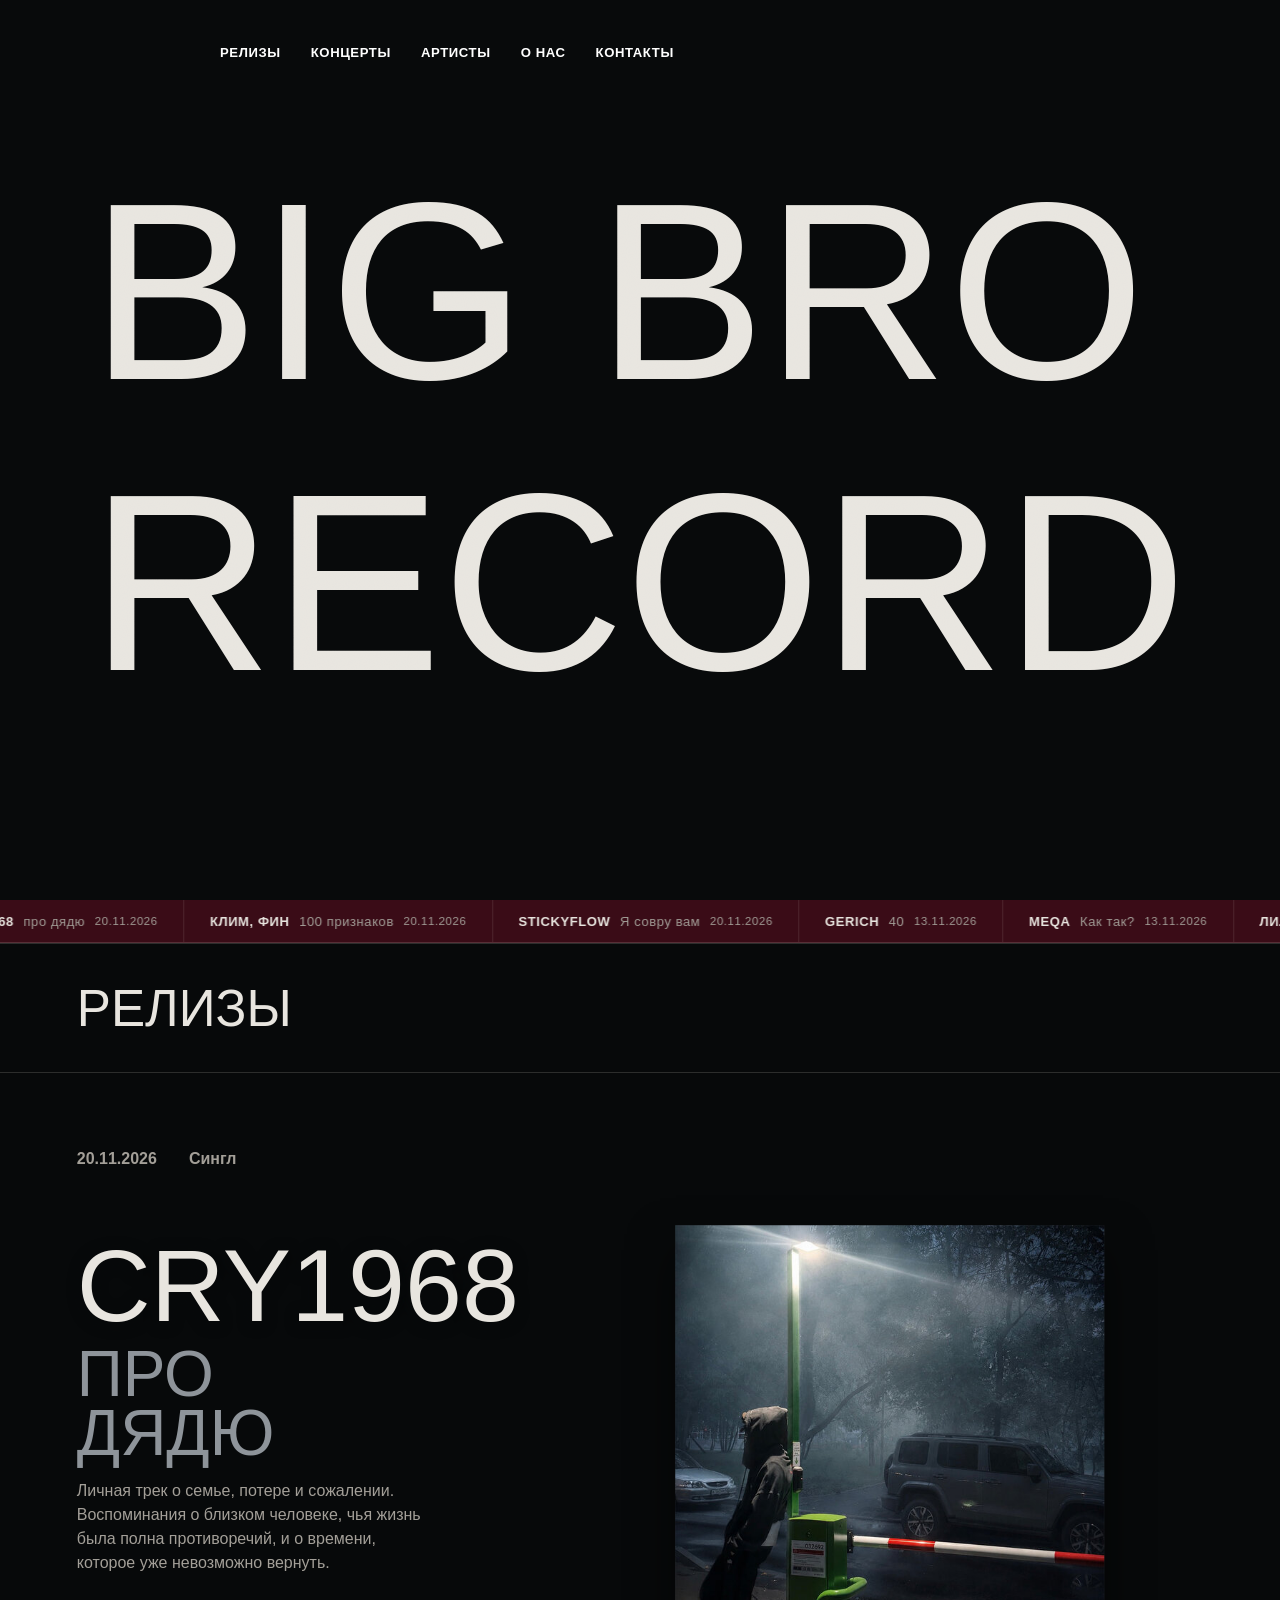
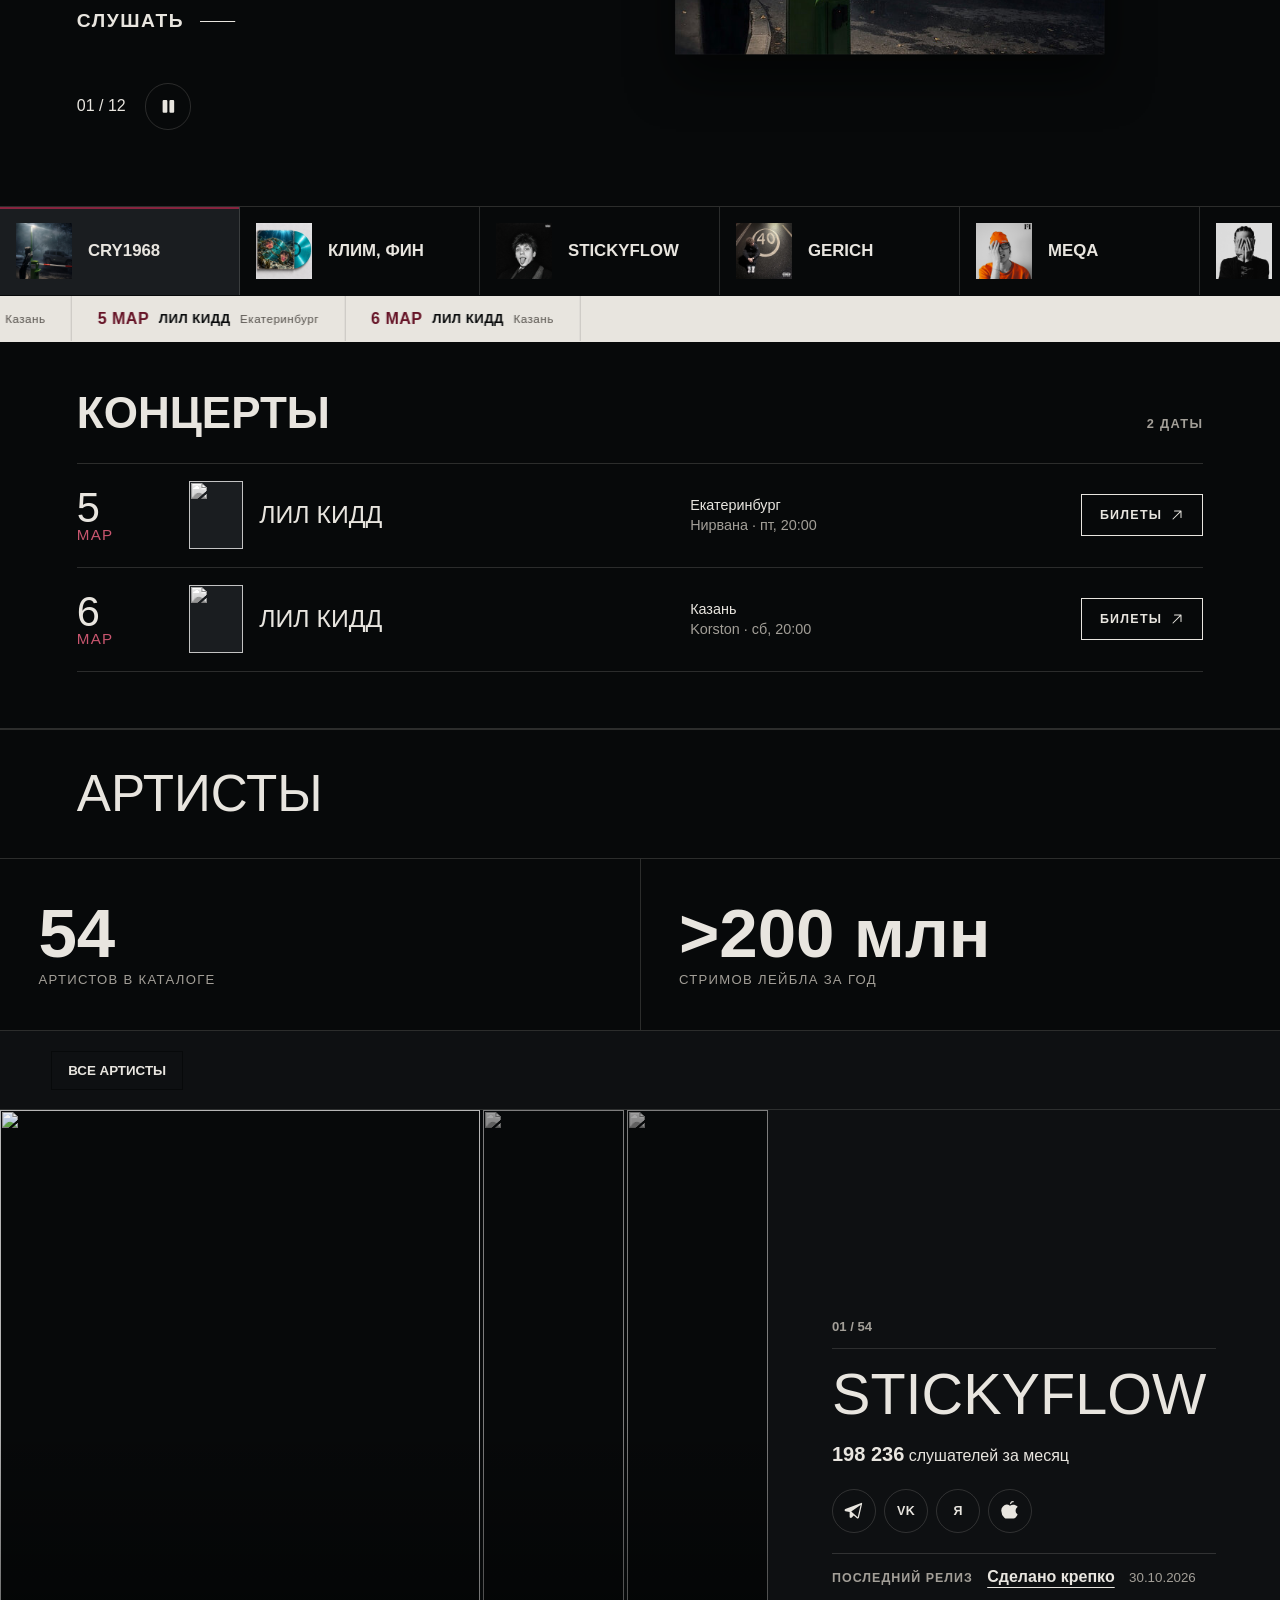
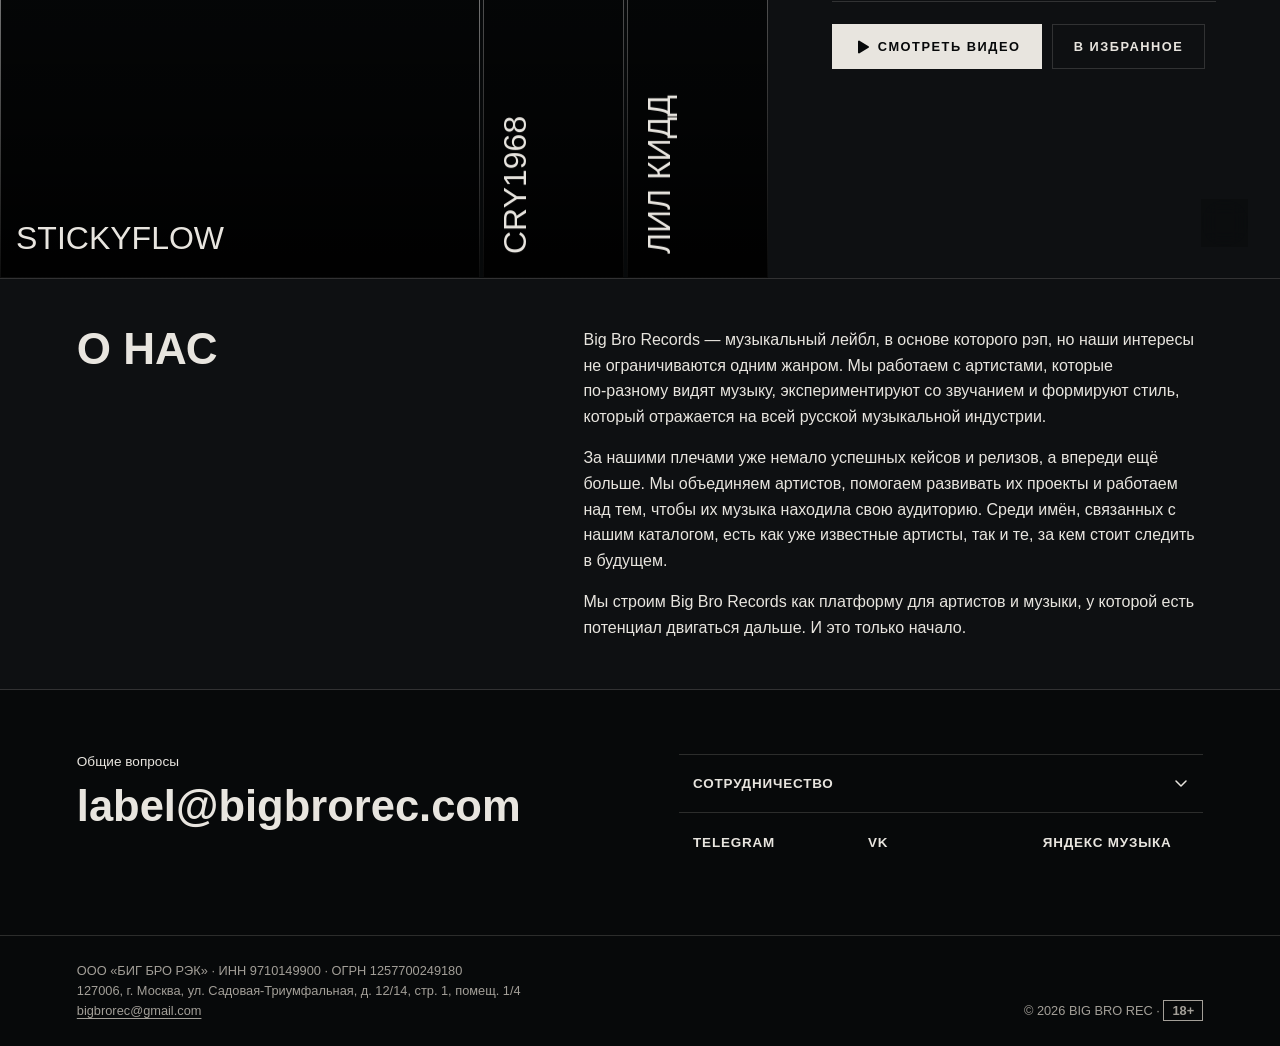
==== index.html @ d4e040a3 "deploy: schedule a1bcdd3ad6ced55f6ff05d91819064f05b842ccc BIGBROREC/bigbrorec-site@a1bcdd3ad6ced55f6" ====
<!doctype html>
<html lang="ru">
  <head>
    <meta charset="UTF-8" />
    <meta name="viewport" content="width=device-width, initial-scale=1.0, viewport-fit=cover" />
    <meta name="theme-color" content="#1d1a18" />
    <meta name="description" content="BIG BRO REC — музыкальный лейбл: менеджмент, продвижение артистов и дистрибуция. Новые релизы, артисты и контакты для демо, букинга и прессы." />
    <meta property="og:type" content="website" />
    <meta property="og:locale" content="ru_RU" />
    <meta property="og:site_name" content="BIG BRO REC" />
    <meta property="og:title" content="BIG BRO REC — музыкальный лейбл" />
    <meta property="og:description" content="Новые релизы, артисты и контакты Big Bro Records." />
    <meta property="og:url" content="https://bigbrorec.com/" />
    <meta property="og:image" content="https://bigbrorec.com/og.jpg" />
    <meta property="og:image:width" content="1200" />
    <meta property="og:image:height" content="630" />
    <meta name="twitter:card" content="summary_large_image" />
    <meta name="rating" content="adult" />
    <link rel="canonical" href="https://bigbrorec.com/" />
    <link rel="icon" type="image/png" href="/assets/logos/1_simplified_blk.png" />
    <link rel="apple-touch-icon" href="/icons/apple-touch-icon.png" />
    <link rel="manifest" href="/site.webmanifest" />
    <link rel="preload" as="image" href="/assets/logos/1_simplified_wh.png" fetchpriority="high" />
    <link rel="preload" as="video" href="/assets/editorial/bbr-hero-film.mp4" type="video/mp4" />
    <title>BIG BRO REC — музыкальный лейбл</title>
    <script type="module" crossorigin src="/assets/index-DZWtN8Un.js"></script>
    <link rel="stylesheet" crossorigin href="/assets/index-DLSaONQj.css">
  </head>
  <body>
    <div id="root"></div>
  </body>
</html>
---- assets/index-DLSaONQj.css ----
@font-face{font-family:Manrope Variable;font-style:normal;font-display:swap;font-weight:200 800;src:url([data-uri])format("woff2-variations");unicode-range:U+460-52F,U+1C80-1C8A,U+20B4,U+2DE0-2DFF,U+A640-A69F,U+FE2E-FE2F}@font-face{font-family:Manrope Variable;font-style:normal;font-display:swap;font-weight:200 800;src:url(/assets/manrope-cyrillic-wght-normal-Dvxsihut.woff2)format("woff2-variations");unicode-range:U+301,U+400-45F,U+490-491,U+4B0-4B1,U+2116}@font-face{font-family:Manrope Variable;font-style:normal;font-display:swap;font-weight:200 800;src:url(/assets/manrope-greek-wght-normal-DL7QRZyv.woff2)format("woff2-variations");unicode-range:U+370-377,U+37A-37F,U+384-38A,U+38C,U+38E-3A1,U+3A3-3FF}@font-face{font-family:Manrope Variable;font-style:normal;font-display:swap;font-weight:200 800;src:url(/assets/manrope-vietnamese-wght-normal-usUDDRr7.woff2)format("woff2-variations");unicode-range:U+102-103,U+110-111,U+128-129,U+168-169,U+1A0-1A1,U+1AF-1B0,U+300-301,U+303-304,U+308-309,U+323,U+329,U+1EA0-1EF9,U+20AB}@font-face{font-family:Manrope Variable;font-style:normal;font-display:swap;font-weight:200 800;src:url(/assets/manrope-latin-ext-wght-normal-Ch3YOpNY.woff2)format("woff2-variations");unicode-range:U+100-2BA,U+2BD-2C5,U+2C7-2CC,U+2CE-2D7,U+2DD-2FF,U+304,U+308,U+329,U+1D00-1DBF,U+1E00-1E9F,U+1EF2-1EFF,U+2020,U+20A0-20AB,U+20AD-20C0,U+2113,U+2C60-2C7F,U+A720-A7FF}@font-face{font-family:Manrope Variable;font-style:normal;font-display:swap;font-weight:200 800;src:url(/assets/manrope-latin-wght-normal-DHIcAJRg.woff2)format("woff2-variations");unicode-range:U+??,U+131,U+152-153,U+2BB-2BC,U+2C6,U+2DA,U+2DC,U+304,U+308,U+329,U+2000-206F,U+20AC,U+2122,U+2191,U+2193,U+2212,U+2215,U+FEFF,U+FFFD}@font-face{font-family:Oswald Variable;font-style:normal;font-display:swap;font-weight:200 700;src:url(/assets/oswald-cyrillic-ext-wght-normal-DLWmRmaW.woff2)format("woff2-variations");unicode-range:U+460-52F,U+1C80-1C8A,U+20B4,U+2DE0-2DFF,U+A640-A69F,U+FE2E-FE2F}@font-face{font-family:Oswald Variable;font-style:normal;font-display:swap;font-weight:200 700;src:url(/assets/oswald-cyrillic-wght-normal-C8sJyxwB.woff2)format("woff2-variations");unicode-range:U+301,U+400-45F,U+490-491,U+4B0-4B1,U+2116}@font-face{font-family:Oswald Variable;font-style:normal;font-display:swap;font-weight:200 700;src:url(/assets/oswald-vietnamese-wght-normal-Tdf5mmdl.woff2)format("woff2-variations");unicode-range:U+102-103,U+110-111,U+128-129,U+168-169,U+1A0-1A1,U+1AF-1B0,U+300-301,U+303-304,U+308-309,U+323,U+329,U+1EA0-1EF9,U+20AB}@font-face{font-family:Oswald Variable;font-style:normal;font-display:swap;font-weight:200 700;src:url(/assets/oswald-latin-ext-wght-normal-Dj_1K-Kw.woff2)format("woff2-variations");unicode-range:U+100-2BA,U+2BD-2C5,U+2C7-2CC,U+2CE-2D7,U+2DD-2FF,U+304,U+308,U+329,U+1D00-1DBF,U+1E00-1E9F,U+1EF2-1EFF,U+2020,U+20A0-20AB,U+20AD-20C0,U+2113,U+2C60-2C7F,U+A720-A7FF}@font-face{font-family:Oswald Variable;font-style:normal;font-display:swap;font-weight:200 700;src:url(/assets/oswald-latin-wght-normal-CzS3kehr.woff2)format("woff2-variations");unicode-range:U+??,U+131,U+152-153,U+2BB-2BC,U+2C6,U+2DA,U+2DC,U+304,U+308,U+329,U+2000-206F,U+20AC,U+2122,U+2191,U+2193,U+2212,U+2215,U+FEFF,U+FFFD}:root{--ink:#07090a;--ink-soft:#111315;--surface:#0e1012;--metal:#1a1d20;--metal-light:#2a2e32;--paper:#e8e5df;--paper-deep:#a39f98;--burgundy:#651326;--burgundy-bright:#86243f;--burgundy-dark:#3a0c17;--brass:#8e949a;--line-dark:#e8e5df24;--line-light:#e8e5df29;--shadow:#00000073;--muted-ink:#8b8781;--display:"Oswald Variable", "Arial Narrow", sans-serif;--body:"Manrope Variable", sans-serif;font-family:var(--body);color:var(--paper);background:var(--ink);font-synthesis:none;scroll-behavior:smooth}*{box-sizing:border-box}html{background:var(--ink);scrollbar-color:var(--burgundy) var(--ink)}body{background:var(--ink);min-width:320px;color:var(--paper);margin:0}body,button,input{font-family:var(--body)}button,a{-webkit-tap-highlight-color:transparent}a,button{color:inherit}img,video{max-width:100%;display:block}.ps-sr-only{clip:rect(0, 0, 0, 0);white-space:nowrap;border:0;width:1px;height:1px;margin:-1px;padding:0;position:absolute;overflow:hidden}::selection{background:var(--burgundy);color:var(--paper)}:focus-visible{outline:1px solid var(--paper);outline-offset:4px}.ps-site{background:var(--ink);overflow:clip}.ps-site:after{content:"";z-index:900;pointer-events:none;opacity:.09;mix-blend-mode:overlay;background-image:url("data:image/svg+xml,%3Csvg xmlns='http://www.w3.org/2000/svg' width='220' height='220'%3E%3Cfilter id='n'%3E%3CfeTurbulence type='fractalNoise' baseFrequency='.9' numOctaves='2' stitchTiles='stitch'/%3E%3CfeColorMatrix values='0 0 0 0 1 0 0 0 0 1 0 0 0 0 1 0 0 0 .9 0'/%3E%3C/filter%3E%3Crect width='100%25' height='100%25' filter='url(%23n)'/%3E%3C/svg%3E");position:fixed;inset:0}.ps-intro{z-index:1000;color:var(--paper);clip-path:inset(0);background:#0b0d0e;place-content:center;justify-items:center;gap:1.15rem;transition:clip-path .62s cubic-bezier(.77,0,.175,1);display:grid;position:fixed;inset:0}.ps-intro[data-leaving=true]{clip-path:inset(0 0 100%)}.ps-intro__loader{justify-items:center;gap:.9rem;display:grid}.ps-intro__mark{aspect-ratio:1;width:clamp(6.75rem,8.5vw,7.75rem)}.ps-intro__mark img{width:100%;animation:1.42s cubic-bezier(.45,0,.2,1) both intro-spin}.ps-intro__progress{color:#e8e5dfb8;min-width:3.5ch;font-family:var(--body);letter-spacing:.025em;text-align:center;font-variant-numeric:tabular-nums;font-size:clamp(.76rem,.88vw,.84rem);font-weight:620;line-height:1}@keyframes intro-spin{0%{opacity:0;transform:rotate(-135deg)scale(.9)}to{opacity:1;transform:rotate(0)scale(1)}}.ps-header{z-index:20;height:6.5rem;color:var(--ink);justify-content:center;align-items:center;padding:0 clamp(1.5rem,4vw,4.5rem);animation:.72s cubic-bezier(.23,1,.32,1) .82s both ps-header-in;display:flex;position:absolute;top:0;left:0;right:0}.ps-header__inner{align-items:center;gap:clamp(2.5rem,3.5vw,4rem);width:min(100%,88rem);display:flex}.ps-header__brand{opacity:.9;flex:none;width:clamp(7.75rem,9vw,9.5rem);transition:opacity .18s,transform .22s cubic-bezier(.2,.8,.2,1)}.ps-header__brand img{filter:brightness(0)invert();width:100%;height:auto}.ps-header__rail{flex:0 auto;justify-content:flex-start;align-items:center;gap:clamp(1.4rem,2.35vw,2.85rem);display:flex}.ps-header__rail a{color:#fff;min-width:0;font-family:var(--body);letter-spacing:.045em;text-transform:uppercase;white-space:nowrap;text-shadow:none;border:0;padding:.8rem 0;font-size:clamp(.82rem,1vw,.96rem);font-weight:620;text-decoration:none;transition:color .18s,opacity .18s,transform .22s cubic-bezier(.2,.8,.2,1);position:relative}.ps-header__rail a:after{content:"";transform-origin:100%;background:currentColor;height:1px;transition:transform .24s cubic-bezier(.2,.8,.2,1);position:absolute;bottom:.38rem;left:0;right:0;transform:scaleX(0)}.ps-header__rail .ps-header__contact{color:#fff}.ps-header__rail a:active,.ps-header__brand:active{transform:scale(.97)}.ps-header__menu,.ps-header__mobile{display:none}.ps-hero{background:var(--ink);min-height:100svh;color:var(--paper);isolation:isolate;place-items:center;display:grid;position:relative;overflow:hidden}.ps-hero__film{z-index:-2;object-fit:cover;opacity:.9;filter:saturate(.5)contrast(1.1)brightness(.62);width:100%;height:100%;position:absolute;inset:0}.ps-hero:after{content:"";z-index:-1;pointer-events:none;background:radial-gradient(130% 95% at 50% 45%,#07090a59,#07090adb 78%);position:absolute;inset:0}.ps-hero__wordmark{width:min(86vw,75rem);padding-block:8rem;container-type:inline-size}.ps-hero__wordmark h1{font-family:var(--display);letter-spacing:0;color:var(--paper);margin:0;font-size:clamp(4rem,23cqw,20rem);font-weight:500;line-height:1.05}.ps-hero__wordmark h1 span{padding-bottom:.1em;animation:.85s cubic-bezier(.22,1,.36,1) .95s both ps-title-reveal;display:block}.ps-hero__wordmark h1 span+span{animation-delay:1.08s}@keyframes ps-title-reveal{0%{clip-path:inset(100% 0 0);transform:translateY(.15em)}to{clip-path:inset(0);transform:none}}.ps-hero__scroll{z-index:3;font-family:var(--body);letter-spacing:.06em;text-transform:uppercase;align-items:center;gap:.65rem;font-size:.86rem;font-weight:620;animation:.72s cubic-bezier(.23,1,.32,1) 1.18s both ps-hero-copy-in;display:flex;position:absolute;bottom:clamp(2rem,4vw,4rem);right:clamp(1.5rem,4vw,4.5rem)}.ps-hero__scroll i{font-style:normal;animation:1.8s ease-in-out infinite ps-scroll-cue}@keyframes ps-header-in{0%{opacity:0}to{opacity:1}}@keyframes ps-hero-copy-in{0%{opacity:0;filter:blur(5px);transform:translateY(1.5rem)}to{opacity:1;filter:blur();transform:none}}@keyframes ps-scroll-cue{0%,to{transform:translateY(-.15rem)}50%{transform:translateY(.25rem)}}.ps-section-title{--section-type-size:clamp(5.6rem, 12vw, 12rem);border-block:1px solid;grid-template-columns:minmax(0,1fr) minmax(0,1fr);align-items:center;column-gap:clamp(1rem,3vw,3.5rem);height:clamp(10rem,17vw,17rem);padding-inline:clamp(1.25rem,3vw,3.5rem);display:grid;overflow:hidden}.ps-section-title[data-size=compact]{--section-type-size:clamp(4.8rem, 9.6vw, 10rem)}.ps-section-title[data-layout=single]{grid-template-columns:minmax(0,1fr)}.ps-section-title span{min-width:0;font-family:var(--display);font-size:var(--section-type-size);letter-spacing:-.035em;text-transform:uppercase;white-space:nowrap;opacity:.92;font-weight:760;line-height:.78}.ps-section-title span:last-child{color:var(--section-ghost);opacity:.78;justify-self:end;font-weight:620}.ps-section-title[data-layout=single] span,.ps-section-title[data-layout=single] span:last-child{color:currentColor;opacity:.92;justify-self:center;font-weight:760}.ps-section-title--ink{background:var(--ink);color:var(--paper)}.ps-section-title--paper{background:var(--surface);color:var(--paper);border-color:var(--line-light)}.ps-section-title--burgundy{background:var(--burgundy);color:var(--paper)}.ps-section-title--ink{--section-ghost:#6f7479}.ps-section-title--paper{--section-ghost:#767b80}.ps-section-title--burgundy{--section-ghost:#e8e5df73}.ps-releases{background:var(--ink);color:var(--paper)}.ps-release-portal{background:var(--ink);color:var(--paper);border-block:1px solid var(--line-light);justify-content:space-between;align-items:baseline;gap:1.5rem;padding:clamp(1.6rem,3vw,2.6rem) clamp(1.5rem,6vw,6rem);display:flex}.ps-release-portal__title{font-family:var(--display);letter-spacing:0;text-transform:uppercase;margin:0;font-size:clamp(1.8rem,4vw,3.4rem);font-weight:500;line-height:1}.ps-releases__stage{border-bottom:1px solid var(--line-light);grid-template-columns:.78fr 1.22fr;min-height:38rem;display:grid}.ps-releases__copy{z-index:4;flex-direction:column;justify-content:space-between;min-width:0;padding:clamp(3rem,6vw,6rem);display:flex;position:relative}.ps-releases__copy p{color:var(--paper-deep);gap:2rem;margin:0;font-weight:650;display:flex}.ps-releases__copy h2{overflow-wrap:anywhere;width:max-content;max-width:65vw;font-family:var(--display);text-transform:uppercase;text-shadow:0 2px 14px var(--ink);margin:4rem 0 0;font-size:clamp(4rem,8vw,8rem);font-weight:500;line-height:1.05}.ps-releases__copy h3{color:var(--brass);font-family:var(--display);text-transform:uppercase;margin:.35rem 0 2rem;font-size:clamp(2.5rem,5vw,5.5rem);font-weight:500;line-height:.92}.ps-releases__copy p.ps-releases__description{max-width:34rem;color:var(--paper-deep);margin:-1rem 0 2rem;font-weight:450;line-height:1.5;display:block}.ps-releases__age{border:1px solid;padding:0 .45rem;font-size:.8em}.ps-releases__controls{align-items:center;gap:1.2rem;margin-top:3rem;display:flex}.ps-releases__controls button,.ps-artists__controls button{border:1px solid var(--line-light);width:2.9rem;height:2.9rem;color:var(--paper);cursor:pointer;background:0 0;border-radius:50%;place-items:center;transition:border-color .2s,background .2s,color .2s;display:grid}.ps-releases__controls svg,.ps-artists__controls svg{width:1.05rem;height:1.05rem}.ps-releases__controls button:active,.ps-artists__controls button:active{transform:scale(.97)}.ps-releases__controls span{font-variant-numeric:tabular-nums}.ps-releases__rail{scrollbar-width:thin;scroll-snap-type:x mandatory;display:flex;overflow-x:auto}.ps-releases__rail button{border:0;border-right:1px solid var(--line-light);color:var(--paper);text-align:left;cursor:pointer;scroll-snap-align:start;background:0 0;flex:0 0 15rem;grid-template-columns:3.5rem 1fr;align-items:center;gap:1rem;padding:1rem;display:grid}.ps-releases__rail button[data-active=true]{background:var(--metal);color:var(--paper);box-shadow:inset 0 2px 0 var(--burgundy-bright)}.ps-releases__rail img{aspect-ratio:1;object-fit:cover;width:3.5rem}.ps-releases__rail span{font-family:var(--body);text-transform:uppercase;font-size:1.05rem;font-weight:650}.ps-artists{background:var(--surface);color:var(--paper);position:relative}.ps-artists__bar{border-bottom:1px solid var(--line-dark);justify-content:space-between;align-items:center;padding:1.2rem clamp(1.5rem,4vw,4rem);display:flex}.ps-artists__bar p{text-transform:uppercase;margin:0;font-weight:650}.ps-artists__bar button{border:1px solid var(--ink);text-transform:uppercase;cursor:pointer;background:0 0;padding:.7rem 1rem;font-weight:700}.ps-artists__scene{touch-action:pan-y pinch-zoom;grid-template-columns:1.2fr .8fr;min-height:48rem;display:grid;position:relative;overflow:hidden}.ps-artists__media{background:var(--ink);flex-direction:column;min-width:0;display:flex;position:relative}.ps-artists__moment{border:1px solid var(--line-light);margin:1rem;position:relative}.ps-artists__moment .moment{height:12rem;min-height:12rem}.ps-artists__content{min-width:0;position:relative}.ps-artists__stars{z-index:2;width:3.75rem;height:3rem;color:var(--burgundy);opacity:.68;pointer-events:none;position:absolute;top:clamp(1.5rem,3vw,3rem);right:clamp(1.5rem,3vw,3rem);display:none!important}.ps-artists__stars svg{position:absolute}.ps-artists__stars svg:first-child{top:0;right:0}.ps-artists__stars svg:last-child{color:var(--brass);bottom:.1rem;left:.5rem}.ps-artists__content>article{flex-direction:column;justify-content:center;min-width:0;height:100%;padding:clamp(3rem,5vw,5.5rem);display:flex;position:relative}.ps-artists__meta{border-bottom:1px solid var(--line-dark);text-transform:uppercase;justify-content:space-between;align-items:center;gap:1rem;margin-bottom:1.25rem;padding-bottom:.9rem;font-size:.82rem;font-weight:700;display:flex}.ps-artists__meta span:first-child{font-variant-numeric:tabular-nums}.ps-artists__meta span:last-child{color:var(--paper-deep);text-align:right}.ps-artists__content h2{max-width:100%;font-family:var(--display);text-transform:uppercase;white-space:nowrap;overflow-wrap:normal;word-break:normal;-webkit-hyphens:none;hyphens:none;margin:0;font-size:clamp(4rem,7vw,7.5rem);font-weight:500;line-height:.9;position:relative}.ps-artists__scene[data-glitch=true] .ps-artists__content h2{animation:.31s step-end both ps-artist-type-glitch}.ps-artists__content h2[data-name-size=medium]{font-size:clamp(3rem,4.5vw,5.2rem)}.ps-artists__content h2[data-name-size=long]{font-size:clamp(2.45rem,3.6vw,4.45rem)}.ps-artists__fact{margin:clamp(2.5rem,5vw,4rem) 0 2rem}.ps-artists__fact small{color:var(--paper-deep);letter-spacing:.14em;text-transform:uppercase;margin-bottom:.6rem;font-size:.74rem;font-weight:650;display:block}.ps-artists__fact a{text-underline-offset:.3rem;text-decoration:underline;text-decoration-thickness:1px}.ps-artists__fact strong{max-width:32rem;font-size:clamp(1.15rem,2vw,1.7rem);line-height:1.25;display:block}.ps-artists__links{flex-wrap:wrap;gap:.4rem 1.2rem;margin:-.8rem 0 1.6rem;display:flex}.ps-artists__links a{color:var(--paper-deep);letter-spacing:.12em;text-transform:uppercase;font-size:.74rem;font-weight:650;text-decoration:none}.ps-artists__links a:hover{color:var(--paper)}.ps-artists__follow{border:1px solid var(--line-light);color:var(--paper);letter-spacing:.12em;text-transform:uppercase;cursor:pointer;background:0 0;align-self:flex-start;padding:.85rem 1.3rem;font-size:.8rem;font-weight:700}.ps-artists__follow[aria-pressed=true]{background:var(--paper);border-color:var(--paper);color:var(--ink)}.ps-artists__controls{z-index:5;color:var(--paper);align-items:center;gap:.5rem;display:flex;position:absolute;bottom:2rem;right:2rem}.ps-artists__controls:before{content:none}.ps-artists__controls button{-webkit-backdrop-filter:blur(8px);backdrop-filter:blur(8px);background:#07090a59;flex:none;position:relative}.ps-artists__cue{width:2.9rem;height:2.9rem}.ps-artists__cue:after{content:none}.ps-artists__autoplay{width:2.9rem;height:2.9rem}.ps-artists__autoplay[aria-pressed=true],.ps-releases__autoplay[aria-pressed=true]{border-color:var(--paper)}@keyframes ps-artist-glitch-a{0%,to{opacity:0;clip-path:inset(0);transform:none}10%{opacity:.72;clip-path:inset(8% 0 66%);transform:translate(-1.1%)}32%{opacity:0}48%{opacity:.62;clip-path:inset(58% 0 16%);transform:translate(.75%)}70%{opacity:0}}@keyframes ps-artist-type-glitch{0%{opacity:.2;color:var(--burgundy-bright);transform:translate(-.04em)skew(-2deg)}22%{opacity:.9;color:var(--brass);transform:translate(.025em)}48%{opacity:.55;color:var(--paper);transform:translate(-.012em)}72%,to{opacity:1;color:var(--paper);transform:none}}.ps-artist-index{z-index:60;color:var(--paper);background:#07090af0;padding:clamp(2.5rem,6vw,6rem);position:fixed;inset:0;overflow:auto}.ps-artist-index__close{border:1px solid var(--paper);background:var(--burgundy);width:3.5rem;height:3.5rem;color:var(--paper);cursor:pointer;border-radius:50%;place-items:center;display:grid;position:fixed;top:1.5rem;right:1.5rem}.ps-artist-index>div{grid-template-columns:repeat(4,1fr);display:grid}.ps-artist-index [data-artist]{border:0;border-right:1px solid var(--line-light);border-bottom:1px solid var(--line-light);min-height:4.6rem;color:var(--paper);text-align:left;cursor:pointer;background:0 0;justify-content:space-between;align-items:center;gap:1rem;padding:1.25rem;font-size:.92rem;display:flex}.ps-artist-index [data-active=true]{background:var(--paper);color:var(--ink)}.ps-artist-index [data-artist] span{font-family:var(--display);text-transform:uppercase;font-size:clamp(1.5rem,3vw,2.8rem);font-weight:500}.moment{background:var(--ink);min-height:16rem;color:var(--paper);display:grid;position:relative;overflow:hidden}.moment>img,.moment video,.moment iframe{width:100%;height:100%;min-height:inherit;object-fit:cover;border:0}button.moment{cursor:pointer;text-align:left;border:0;width:100%;padding:0}.moment>div{z-index:2;position:absolute;bottom:1rem;left:1rem;right:1rem}.moment>div span{text-transform:uppercase;font-size:.75rem;display:block}.moment>div strong{font-family:var(--display);text-transform:uppercase;font-size:1.35rem}.moment__play{z-index:2;place-items:center;display:grid;position:absolute;inset:0}.moment__play>span{width:3.65rem;height:3.65rem;color:var(--ink);background:#e8e5dff0;border-radius:50%;place-items:center;transition:transform .2s cubic-bezier(.23,1,.32,1);display:grid;box-shadow:0 12px 32px #0b0d0e4d}.moment__fallback{min-height:inherit;color:var(--paper);place-items:center;padding:2rem;display:grid}.ps-about{background:var(--surface);color:var(--paper);border-block:1px solid var(--line-light);grid-template-columns:1fr 1.4fr;gap:2rem 4rem;padding:3rem clamp(1.5rem,6vw,6rem);display:grid}.ps-about h2{font-family:var(--display);text-transform:uppercase;margin:0 0 .75rem;font-size:2.75rem;line-height:1}.ps-about p{max-width:28rem;margin:0;line-height:1.5}.ps-about ul{max-width:44rem;margin:0;padding-left:1.2rem}.ps-about li{padding-left:.25rem;line-height:1.55}.ps-about li+li{margin-top:.75rem}.ps-artists__audience{margin:1.1rem 0 0}.ps-artists__audience p{margin:0;line-height:1.5}.ps-artists__audience strong{font-variant-numeric:tabular-nums;font-size:1.25rem}.ps-artists__audience small{color:var(--paper-deep);margin-top:.2rem;font-size:.75rem;display:block}.ps-artists__music a{text-underline-offset:.25em;align-items:center;gap:.35rem;min-height:44px;font-weight:600;display:inline-flex}.ps-contact{background:var(--ink);color:var(--paper)}.ps-contact__subscribe{background:var(--surface);color:var(--paper);border-bottom:1px solid var(--line-light);grid-template-columns:1fr;gap:2rem;padding:clamp(3rem,5vw,5rem);display:grid}.ps-contact__subscribe p{max-width:32rem;font-size:1.15rem}.ps-contact input{min-width:0;color:var(--ink);background:0 0;border:0;flex:1;padding:1rem 0;font-size:1.2rem}.ps-contact__cta{border:1px solid var(--paper);background:var(--paper);color:var(--ink);text-transform:uppercase;align-items:center;gap:.8rem;padding:1rem 1.4rem;font-weight:700;text-decoration:none;display:inline-flex}.ps-contact__cta:hover,.ps-contact__cta:focus-visible{color:var(--paper);background:0 0}.ps-contact__follow small{color:var(--paper-deep);margin-top:.9rem;display:block}.ps-contact__legal{border-top:1px solid var(--line-light);color:var(--paper-deep);flex-wrap:wrap;justify-content:space-between;align-items:end;gap:1rem 2.5rem;padding:1.6rem clamp(1.5rem,6vw,6rem);font-size:.8rem;line-height:1.55;display:flex}.ps-contact__legal p{margin:0}.ps-contact__legal a{text-underline-offset:.2rem;text-decoration:underline}.ps-contact__age{border:1px solid;padding:.1rem .5rem;font-weight:750}.ps-contact__links{grid-template-columns:minmax(0,1.05fr) minmax(0,1fr);align-items:start;gap:clamp(1.5rem,4vw,4rem);padding:clamp(2.5rem,5vw,5rem) clamp(1.5rem,6vw,6rem);display:grid}.ps-contact__purpose{margin:0 0 1rem;font-size:.85rem}.ps-contact__mail{max-width:100%;font-family:var(--body);overflow-wrap:anywhere;margin:0;font-size:clamp(1.6rem,3.4vw,3rem);font-weight:650;line-height:1;text-decoration:none;display:block}.ps-contact__navs{align-content:start;display:grid}.ps-contact__links nav{border-top:1px solid var(--line-light);grid-template-columns:repeat(auto-fit,minmax(8.5rem,1fr));display:grid}.ps-contact__links nav+nav{border-bottom:1px solid var(--line-light)}.ps-contact__links nav a{letter-spacing:.06em;text-transform:uppercase;justify-content:space-between;align-items:center;gap:.5rem;min-height:3.6rem;padding:0 .9rem;font-size:.84rem;font-weight:650;text-decoration:none;display:flex}[data-reveal]{opacity:0;transition:opacity .7s cubic-bezier(.16,1,.3,1),transform .7s cubic-bezier(.16,1,.3,1);transform:translateY(22px)}[data-reveal].is-visible{opacity:1;transform:none}@media (hover:hover) and (pointer:fine){.ps-header__brand:hover{opacity:1;transform:translateY(-1px)}.ps-header__rail a:hover{color:var(--burgundy);transform:translateY(-1px)}.ps-header__rail a:hover:after{transform-origin:0;transform:scaleX(1)}.ps-releases__controls button:hover,.ps-artists__controls button:hover{border-color:var(--paper);background:#e8e5df14}.ps-artist-index [data-artist]:hover{background:var(--paper);color:var(--ink)}.moment--launch:hover .moment__play>span{transform:scale(1.07)}.ps-contact__links nav a:hover{background:var(--paper);color:var(--ink)}}@media (width<=1000px){.ps-header{height:calc(5.5rem + env(safe-area-inset-top));padding-top:env(safe-area-inset-top);justify-content:flex-end}.ps-header__inner{display:none}.ps-header__menu{width:3.4rem;height:3.4rem;color:var(--paper);cursor:pointer;background:0 0;border:0;border-radius:0;place-items:center;padding:0;display:grid}.ps-header__mobile{z-index:30;width:100vw;height:100dvh;min-height:100svh;padding:calc(env(safe-area-inset-top) + 5.75rem) 1.25rem max(1.5rem, calc(env(safe-area-inset-bottom) + 1rem));overscroll-behavior:contain;touch-action:pan-y;background:var(--burgundy);color:var(--paper);grid-template-rows:repeat(6,minmax(0,1fr));gap:0;animation:.26s cubic-bezier(.23,1,.32,1) both ps-mobile-menu-in;display:grid;position:fixed;inset:0;overflow-y:auto}.ps-header__mobile a{font-family:var(--display);text-transform:uppercase;opacity:0;border-bottom:1px solid #e8e5df47;align-items:center;font-size:clamp(2.2rem,9.6vw,4.25rem);line-height:.88;text-decoration:none;animation:.3s cubic-bezier(.23,1,.32,1) forwards ps-mobile-link-in;display:flex;transform:translateY(.55rem)}.ps-header__mobile a:first-child{animation-delay:40ms}.ps-header__mobile a:nth-child(2){animation-delay:75ms}.ps-header__mobile a:nth-child(3){animation-delay:.11s}.ps-header__mobile a:nth-child(4){animation-delay:.145s}.ps-header__mobile a:nth-child(5){animation-delay:.18s}.ps-header__mobile a:nth-child(6){animation-delay:.215s}.ps-header__mobile a:last-child{border-bottom:0}.ps-header__menu{z-index:40;position:relative}.ps-artist-index>div{grid-template-columns:repeat(3,1fr)}}@keyframes ps-mobile-menu-in{0%{opacity:0}to{opacity:1}}@keyframes ps-mobile-link-in{to{opacity:1;transform:none}}@media (width<=760px){.ps-hero{height:100svh;min-height:32rem}.ps-hero__wordmark{text-align:center;width:88vw;margin-top:-15svh;padding-block:0}.ps-hero__scroll{right:1.25rem;bottom:max(1.25rem, calc(env(safe-area-inset-bottom) + .7rem));font-size:.76rem}.ps-section-title{--section-type-size:clamp(2.6rem, 13vw, 4.1rem);column-gap:.75rem;height:7rem;padding-inline:1rem}.ps-section-title[data-size=compact]{--section-type-size:clamp(2.25rem, 10.5vw, 3.45rem)}.ps-releases__stage{grid-template-columns:1fr;min-height:auto}.ps-releases__copy{min-height:26rem;padding:3rem 1.25rem}.ps-releases__copy h2{width:auto;max-width:100%;margin-top:2rem;font-size:clamp(3.8rem,17vw,5.8rem)}.ps-releases__copy h3{font-size:clamp(2.6rem,12vw,4rem)}.ps-releases__rail button{flex-basis:12rem}.ps-artists__bar{padding:.9rem 1.25rem}.ps-artists__bar p{max-width:12rem;font-size:.78rem;line-height:1.2}.ps-artists__bar button{min-height:2.75rem;padding:.65rem .8rem;font-size:.78rem}.ps-artists__scene{grid-template-columns:1fr;min-height:auto}.ps-artists__media{min-height:0}.ps-artists__content{min-height:27rem}.ps-artists__content>article{min-height:27rem;padding:2.5rem 1.25rem 6.25rem}.ps-artists__meta{margin-bottom:1rem}.ps-artists__content h2{font-size:clamp(3.2rem,15vw,5.2rem)}.ps-artists__content h2[data-name-size=medium]{font-size:clamp(2.7rem,12vw,4.3rem)}.ps-artists__content h2[data-name-size=long]{font-size:clamp(2.3rem,10vw,3.65rem)}.ps-artists__fact{margin:2rem 0 1.6rem}.ps-artists__fact strong{font-size:1.18rem}.ps-artists__moment{margin:1rem 1.25rem}.ps-artists__moment .moment{height:9.5rem;min-height:9.5rem}.moment{min-height:9.75rem}.moment>div strong{font-size:1.08rem}.moment__play>span{width:3.25rem;height:3.25rem}.ps-artists__stars{opacity:.42;top:1.25rem;right:1.25rem}.ps-artists__controls{gap:.5rem;bottom:1.25rem;right:1.25rem}.ps-artist-index{padding:5rem 1rem 2rem}.ps-artist-index>div{grid-template-columns:1fr 1fr}.ps-artist-index [data-artist]{min-height:4rem}.ps-contact__subscribe{gap:1.5rem;padding:3rem 1.25rem}.ps-contact__links{grid-template-columns:1fr;gap:2rem}.ps-contact__mail{overflow-wrap:anywhere;margin-bottom:0;font-size:clamp(1.5rem,7.6vw,2.6rem)}.ps-contact__links{padding:3rem 1.25rem}.ps-contact__links nav,.ps-contact__links nav+nav{grid-template-columns:1fr}.ps-contact__links nav a{border-right:0;border-bottom:1px solid var(--line-light)}}@media (prefers-reduced-motion:reduce){:root{scroll-behavior:auto}*,:before,:after{transition-duration:.18s!important;animation-duration:.18s!important;animation-iteration-count:1!important}[data-reveal]{opacity:1;transform:none}.ps-header,.ps-hero__wordmark,.ps-hero__scroll,.ps-hero__scroll i,.ps-hero__wordmark h1 span,.ps-intro__mark img{animation:none}}.ps-fan{background:var(--ink);color:var(--paper);border-top:1px solid var(--line-light);grid-template-columns:minmax(0,.9fr) minmax(0,1.4fr);align-items:center;gap:clamp(2rem,5vw,5rem);padding:clamp(4rem,8vw,8rem) clamp(1.5rem,6vw,6rem);display:grid;position:relative;overflow:clip}.ps-fan__copy h2{font-family:var(--display);text-transform:uppercase;margin:0 0 1rem;font-size:clamp(2.6rem,6vw,5.4rem);font-weight:500;line-height:.92}.ps-fan__copy p{max-width:26rem;color:var(--paper-deep);margin:0}.ps-fan__deck{place-items:center;height:clamp(20rem,34vw,31rem);display:grid;position:relative}.ps-fan__card{aspect-ratio:4/5;background:var(--metal);border:1px solid var(--line-light);width:clamp(9rem,15vw,14rem);box-shadow:0 24px 50px var(--shadow);cursor:pointer;margin:0;position:absolute}.ps-fan__card a{width:100%;height:100%;text-decoration:none;display:block;position:relative}.ps-fan__card img{object-fit:cover;filter:saturate(.72)contrast(1.12)brightness(.92);width:100%;height:100%}.ps-fan__card figcaption{background:linear-gradient(#0000,#07090aeb);gap:.15rem;padding:2.5rem .7rem .7rem;display:grid;position:absolute;inset:auto 0 0}.ps-fan__card figcaption strong{font-family:var(--body);letter-spacing:.02em;text-transform:uppercase;font-size:.95rem;font-weight:620}.ps-fan__card figcaption span{color:var(--paper-deep);letter-spacing:.08em;text-transform:uppercase;font-size:.72rem}.ps-fan__card[data-raised=true]{border-color:var(--paper)}.ps-fan__card[data-raised=true] img{filter:saturate(.95)contrast(1.06)brightness()}@media (width<=860px){.ps-fan{grid-template-columns:1fr;gap:1.5rem;padding:clamp(3rem,9vw,4.5rem) 1.25rem}.ps-fan__deck{scroll-snap-type:x mandatory;place-items:stretch stretch;gap:.75rem;height:auto;padding-bottom:.5rem;display:flex;overflow-x:auto}.ps-fan__card{scroll-snap-align:center;flex:0 0 60%;width:auto;position:relative;transform:none!important}}.ps-stats{background:var(--ink);border-bottom:1px solid var(--line-light)}.ps-stats dl{background:var(--line-light);grid-template-columns:repeat(2,1fr);gap:1px;margin:0;display:grid}.ps-stats dl>div{background:var(--ink);gap:.45rem;padding:clamp(1.6rem,3.4vw,2.8rem) clamp(1.25rem,3vw,3rem);display:grid}.ps-stats dt{font-family:var(--body);color:var(--paper);font-size:clamp(2.4rem,5.4vw,4.6rem);font-weight:650;line-height:.9}.ps-stats dd{color:var(--paper-deep);letter-spacing:.1em;text-transform:uppercase;margin:0;font-size:.82rem}@media (width<=860px){.ps-stats dl{grid-template-columns:1fr}.ps-stats dl>div{grid-template-columns:1fr;gap:.4rem;padding:1.1rem 1.25rem}.ps-stats dt{white-space:nowrap;font-size:clamp(2.2rem,10vw,3rem)}}.ps-artists__clip{border:1px solid var(--paper);background:var(--paper);color:var(--ink);letter-spacing:.12em;text-transform:uppercase;cursor:pointer;align-self:flex-start;align-items:center;gap:.5rem;margin-bottom:1rem;padding:.85rem 1.3rem;font-size:.8rem;font-weight:700;transition:background .2s,color .2s;display:inline-flex}.ps-artists__clip:hover,.ps-artists__clip:focus-visible{color:var(--paper);background:0 0}.ps-clip{z-index:1200;-webkit-backdrop-filter:blur(6px);backdrop-filter:blur(6px);background:#07090aeb;place-items:center;padding:clamp(1rem,4vw,3rem);display:grid;position:fixed;inset:0}.ps-clip__frame{gap:.75rem;width:min(100%,68rem);display:grid}.ps-clip__frame header{color:var(--paper);justify-content:space-between;align-items:flex-start;gap:1rem;display:flex}.ps-clip__frame header strong{font-family:var(--display);text-transform:uppercase;font-size:clamp(1.4rem,3vw,2.2rem);font-weight:500;display:block}.ps-clip__frame header span{color:var(--paper-deep);margin-top:.2rem;font-size:.82rem;display:block}.ps-clip__frame header button{border:1px solid var(--line-light);width:2.9rem;height:2.9rem;color:var(--paper);cursor:pointer;background:0 0;border-radius:50%;flex:none;place-items:center;display:grid}.ps-clip__frame header button:hover{border-color:var(--paper);background:#e8e5df14}.ps-clip__frame iframe{aspect-ratio:16/9;background:#000;border:0;width:100%}.ps-clip__frame footer{color:var(--paper-deep);letter-spacing:.06em;text-transform:uppercase;flex-wrap:wrap;justify-content:space-between;gap:.5rem 1rem;font-size:.76rem;display:flex}.ps-clip__frame footer a{color:var(--paper);text-underline-offset:.25rem;text-decoration:underline}.ps-ticker{background:var(--burgundy-dark);color:var(--paper);border-bottom:1px solid var(--line-light);align-items:stretch;display:flex;overflow:hidden}.ps-ticker__track{touch-action:pan-y;cursor:grab;-webkit-user-select:none;user-select:none;will-change:transform;flex:1;min-width:0;display:flex}.ps-ticker__track[data-dragging=true]{cursor:grabbing}.ps-ticker__track[data-dragging=true] a{pointer-events:none}.ps-ticker__line{flex:none;display:flex}.ps-ticker__track[data-static=true]{touch-action:auto;cursor:auto;will-change:auto;overflow-x:auto}.ps-ticker a{color:inherit;letter-spacing:.04em;white-space:nowrap;border-right:1px solid #e8e5df1f;align-items:center;gap:.6rem;padding:.85rem 1.6rem;font-size:.82rem;text-decoration:none;display:inline-flex}.ps-ticker a:hover,.ps-ticker a:focus-visible{background:#e8e5df1a}.ps-ticker__artist{font-family:var(--body);text-transform:uppercase;font-weight:650}.ps-ticker__title{color:var(--paper-deep)}.ps-ticker__meta{color:var(--paper-deep);font-variant-numeric:tabular-nums;font-size:.72rem}@media (width<=860px){.ps-ticker a{padding:.7rem 1rem;font-size:.76rem}}.ps-artist-index{isolation:isolate}.ps-artist-index__preview{z-index:-1;object-fit:cover;opacity:.22;filter:saturate(.5)contrast(1.1)brightness(.75);pointer-events:none;width:100%;height:100%;position:fixed;inset:0}.ps-artist-index [data-artist]{position:relative}@media (width<=760px){.ps-about{grid-template-columns:1fr;gap:1.25rem;padding:2rem 1.25rem}.ps-about h2{font-size:2rem}}.ps-channels{border-top:1px solid var(--line-light)}.ps-channels__toggle{width:100%;min-height:3.6rem;color:inherit;letter-spacing:.06em;text-transform:uppercase;cursor:pointer;background:0 0;border:0;justify-content:space-between;align-items:center;gap:.5rem;padding:0 .9rem;font-family:inherit;font-size:.84rem;font-weight:650;display:flex}.ps-channels__toggle svg{transition:transform .32s cubic-bezier(.22,1,.36,1)}.ps-channels__toggle svg[data-open=true]{transform:rotate(180deg)}.ps-channels__toggle:hover,.ps-channels__toggle:focus-visible{background:#e8e5df12}.ps-artists__music{justify-items:start;gap:.35rem;margin:.9rem 0 1.4rem;display:grid}.ps-artists__music a{color:var(--paper);border-bottom:1px solid var(--line-light);padding-bottom:.15rem;font-size:.9rem;text-decoration:none;transition:border-color .2s,color .2s}.ps-artists__music a:hover,.ps-artists__music a:focus-visible{border-color:var(--paper)}.ps-artists__actions{flex-wrap:wrap;align-items:center;gap:.6rem;margin-top:1.4rem;display:flex}.ps-artists__actions .ps-artists__clip{margin:0}.ps-artists__actions .ps-artists__follow{align-self:auto;margin:0}.ps-about__text{gap:1rem;max-width:46rem;display:grid}.ps-about__text p{max-width:none;margin:0;line-height:1.6}.ps-about__text span{white-space:pre-wrap;display:inline-block}.ps-listen{color:inherit;font-family:var(--body);letter-spacing:.08em;text-transform:uppercase;align-items:center;gap:1rem;padding:.2rem 0;font-size:clamp(1rem,1.5vw,1.25rem);font-weight:650;text-decoration:none;display:inline-flex;position:relative}.ps-listen:after{content:"";transform-origin:0;background:currentColor;width:clamp(2.2rem,5vw,4rem);height:1px;transition:transform .34s cubic-bezier(.22,1,.36,1);transform:scaleX(.55)}.ps-listen:hover:after,.ps-listen:focus-visible:after{transform:scaleX(1)}.ps-channels__list{overflow:hidden}.ps-channels__mail{color:var(--paper);gap:.2rem;padding:.2rem .9rem 1rem;font-size:1rem;text-decoration:none;display:grid}.ps-channels__mail small{color:var(--paper-deep);letter-spacing:.1em;text-transform:uppercase;font-size:.68rem}.ps-channels__mail:hover,.ps-channels__mail:focus-visible{color:var(--paper);text-underline-offset:.3rem;text-decoration:underline}.ps-release-covers{perspective:1100px;touch-action:pan-y pinch-zoom;-webkit-user-select:none;user-select:none;cursor:grab;min-width:0;min-height:30rem;position:relative;overflow:hidden}.ps-release-covers__card{aspect-ratio:1;background:var(--metal);cursor:grab;width:min(55%,27rem);translate:var(--swipe-offset,0px) 0;transform:translate(-50%, -50%) translateX(calc(var(--slot) * 66%)) scale(.75) rotateY(calc(var(--slot) * -28deg));filter:brightness(.5);z-index:1;border:0;margin:0;padding:0;transition:transform .45s cubic-bezier(.22,1,.36,1),filter .45s,translate .3s;position:absolute;top:50%;left:50%;box-shadow:0 24px 45px #0008}.ps-release-covers__card[aria-pressed=true]{filter:none;z-index:3;transform:translate(-50%,-50%)}.ps-release-covers__card img{aspect-ratio:1;object-fit:cover;pointer-events:none;width:100%;display:block}.ps-releases__stage{touch-action:pan-y pinch-zoom}.ps-releases__stage[data-dragging] .ps-release-covers__card{cursor:grabbing;transition:transform .45s cubic-bezier(.22,1,.36,1),filter .45s}.ps-artist-panels{flex:1;gap:3px;min-height:31rem;display:flex}.ps-artist-panels__panel{background:var(--ink);min-width:44px;color:var(--paper);cursor:pointer;text-align:left;touch-action:pan-y pinch-zoom;-webkit-user-select:none;user-select:none;border:0;flex:1;padding:0;transition:flex .45s cubic-bezier(.22,1,.36,1);position:relative;overflow:hidden}.ps-artist-panels__panel[aria-pressed=true]{flex:3.4}.ps-artist-panels__panel img{object-fit:cover;filter:grayscale()brightness(.65);pointer-events:none;width:100%;height:100%;transition:filter .4s;position:absolute;inset:0}.ps-artist-panels__panel[aria-pressed=true] img{filter:saturate(.8)brightness(.95)}.ps-artist-panels__panel:after{content:"";pointer-events:none;background:linear-gradient(#0000,#000e);position:absolute;inset:40% 0 0}.ps-artist-panels__panel span{z-index:1;max-height:calc(100% - 3rem);font-family:var(--display);text-transform:uppercase;writing-mode:vertical-rl;font-size:clamp(1.5rem,2.5vw,2.7rem);font-weight:500;line-height:1;position:absolute;bottom:1.5rem;left:1rem;transform:rotate(180deg)}.ps-artist-panels__panel[aria-pressed=true] span{writing-mode:horizontal-tb;overflow-wrap:anywhere;max-width:calc(100% - 2rem);transform:none}.ps-artist-panels__panel:focus-visible{outline-offset:-4px}@media (width<=760px){.ps-release-covers{order:-1;min-height:clamp(20rem,90vw,31rem)}.ps-release-covers__card{width:62%}.ps-artist-panels{flex:none;height:clamp(20rem,95vw,28rem);min-height:0}.ps-artist-panels__panel span{font-size:1.8rem;bottom:1rem;left:.7rem}.ps-artist-panels__panel[aria-pressed=true] span{max-width:calc(100% - 1.4rem)}}@media (prefers-reduced-motion:reduce){.ps-release-covers__card,.ps-artist-panels__panel,.ps-artist-panels__panel img{transition:none}}.ps-artist-links{flex-wrap:wrap;gap:.5rem;margin-top:1.25rem;display:flex}.ps-artist-links a{border:1px solid var(--line-light);width:44px;height:44px;color:var(--paper);border-radius:50%;place-items:center;text-decoration:none;transition:background-color .18s,color .18s,border-color .18s,transform .16s cubic-bezier(.23,1,.32,1);display:grid}.ps-artist-links a>span{place-items:center;display:grid}.ps-artist-links__mono{font-family:var(--body);letter-spacing:.02em;font-size:.78rem;font-weight:800;line-height:1}.ps-artist-links a:focus-visible{outline:2px solid var(--paper);outline-offset:3px}.ps-artist-links a:active{transform:scale(.94)}@media (hover:hover) and (pointer:fine){.ps-artist-links a:hover{background:var(--paper);color:var(--ink);border-color:var(--paper)}}@media (prefers-reduced-motion:reduce){.ps-artist-links a{transition:none}.ps-artist-links a:active{transform:none}}.ps-artist-details{border-top:1px solid var(--line-light);margin-top:1.25rem}.ps-artist-latest{border-bottom:1px solid var(--line-light);flex-wrap:wrap;align-items:baseline;gap:.35rem .9rem;margin:0;padding:.9rem 0;display:flex}.ps-artist-latest span{color:var(--paper-deep);letter-spacing:.08em;text-transform:uppercase;font-size:.78rem;font-weight:700}.ps-artist-latest a{text-underline-offset:.3em;font-weight:600;text-decoration-thickness:1px}.ps-artist-latest small{color:var(--paper-deep)}.ps-listen span{transition:filter .22s ease-out,opacity .22s ease-out}@media (hover:hover) and (pointer:fine){.ps-listen:hover span{filter:blur(.7px);opacity:.8}}.ps-listen:focus-visible span{filter:none;opacity:1}.ps-clip__frame video{aspect-ratio:16/9;object-fit:contain;background:#000;width:100%;max-height:72dvh}.ps-clip__frame footer{justify-content:flex-end}.ps-clip__frame footer .ps-clip__full{background:var(--paper);min-height:56px;color:var(--ink);letter-spacing:.05em;align-items:center;gap:.85rem;padding:.65rem 1rem .65rem .65rem;font-size:.8rem;font-weight:700;text-decoration:none;transition:transform .16s cubic-bezier(.23,1,.32,1);display:inline-flex}.ps-clip__play{background:var(--ink);width:34px;height:34px;color:var(--paper);border-radius:50%;flex:none;place-items:center;display:grid}.ps-clip__arrow{flex:none;margin-left:1.4rem;transition:transform .18s cubic-bezier(.23,1,.32,1)}.ps-clip__full:active{transform:scale(.97)}.ps-clip__full:focus-visible{outline:2px solid var(--paper);outline-offset:4px}@media (hover:hover) and (pointer:fine){.ps-clip__full:hover .ps-clip__arrow{transform:translate(2px,-2px)}}@media (width<=600px){.ps-clip__frame footer .ps-clip__full{width:100%}.ps-clip__arrow{margin-left:auto}}@media (prefers-reduced-motion:reduce){.ps-listen span{transition:none}.ps-listen:hover span{filter:none;opacity:1}.ps-clip__frame footer .ps-clip__full,.ps-clip__arrow{transition:none}.ps-clip__full:active,.ps-clip__full:hover .ps-clip__arrow{transform:none}}.ps-ticker--paper{background:var(--paper);color:var(--ink);border-block:1px solid var(--ink)}.ps-ticker--paper a,.ps-ticker--paper .ps-ticker__item{border-right-color:#07090a24}.ps-ticker--paper a:hover,.ps-ticker--paper a:focus-visible{background:#6513261a}.ps-ticker--paper .ps-ticker__artist{font-family:var(--display);color:var(--burgundy);font-size:1rem;font-weight:600}.ps-ticker--paper .ps-ticker__title{color:var(--ink);text-transform:uppercase;font-weight:650}.ps-ticker--paper .ps-ticker__meta{color:#55514c}.ps-ticker__item{letter-spacing:.04em;white-space:nowrap;border-right:1px solid #e8e5df1f;align-items:center;gap:.6rem;padding:.85rem 1.6rem;font-size:.82rem;display:inline-flex}.ps-concerts{background:var(--ink);color:var(--paper);border-bottom:1px solid var(--line-light)}.ps-concerts__body{padding:3rem clamp(1.5rem,6vw,6rem) 3.5rem}.ps-concerts__head{justify-content:space-between;align-items:baseline;gap:1rem;margin-bottom:1.75rem;display:flex}.ps-concerts__head p{color:var(--paper-deep);letter-spacing:.1em;text-transform:uppercase;margin:0;font-size:.8rem;font-weight:700}.ps-concerts h2{color:var(--paper);font-family:var(--display);text-transform:uppercase;margin:0;font-size:2.75rem;line-height:1}.ps-concerts__list{border-top:1px solid var(--line-light);margin:0;padding:0;list-style:none}.ps-concert{border-bottom:1px solid var(--line-light);grid-template-columns:5.5rem minmax(0,1.3fr) minmax(0,1fr) auto;align-items:center;gap:1.5rem;padding:1.1rem 0;transition:background-color .2s;display:grid}.ps-concert:hover{background:linear-gradient(90deg,#65132638,#0000 70%)}.ps-concert p{margin:0}.ps-concert__date{font-family:var(--display);text-transform:uppercase;flex-direction:column;line-height:.95;display:flex}.ps-concert__date span:first-child{font-size:2.6rem;font-weight:500}.ps-concert__date span:last-child{color:#c9566f;letter-spacing:.08em;font-size:.95rem}.ps-concert__main{align-items:center;gap:1rem;min-width:0;display:flex}.ps-concert__portrait{aspect-ratio:4/5;background:var(--metal);flex:none;width:3.4rem;overflow:hidden}.ps-concert__portrait img{object-fit:cover;filter:grayscale()contrast(1.05);width:100%;height:100%;transition:filter .3s,transform .3s}.ps-concert:hover .ps-concert__portrait img{filter:none;transform:scale(1.04)}.ps-concert__artist a{text-decoration:none}.ps-concert__artist a:hover,.ps-concert__artist a:focus-visible{color:#c9566f}.ps-concert__artist{font-family:var(--display);text-transform:uppercase;overflow-wrap:anywhere;font-size:1.55rem;font-weight:500;line-height:1.05}.ps-concert__title{color:var(--paper-deep);font-size:.9rem;margin-top:.3rem!important}.ps-concert__where{color:var(--paper-deep);gap:.25rem;font-size:.9rem;display:grid}.ps-concert__where span:first-child{color:var(--paper)}.ps-concert__tickets{border:1px solid var(--paper);min-width:7.5rem;color:var(--paper);letter-spacing:.1em;text-transform:uppercase;justify-content:center;align-items:center;gap:.4rem;padding:.75rem 1.1rem;font-size:.78rem;font-weight:700;text-decoration:none;transition:background-color .2s,color .2s;display:inline-flex}.ps-concert__tickets:hover,.ps-concert__tickets:focus-visible{background:var(--paper);color:var(--ink)}span.ps-concert__tickets{border-color:#0000}.ps-concerts__empty{max-width:34rem;color:var(--paper-deep);margin:0;line-height:1.6}.ps-concerts__empty a{color:var(--paper)}.ps-concerts__list[data-shown=false] .ps-concert{opacity:0}.ps-concerts__list[data-shown=true] .ps-concert{animation:.42s cubic-bezier(.2,.7,.2,1) both ps-concert-date-in;animation-delay:calc(min(var(--i,0), 12) * 70ms)}@keyframes ps-concert-date-in{0%{opacity:0;background:0 0;transform:translateY(-.5rem)}45%{opacity:1;background:#efe9df12}to{opacity:1;background:0 0;transform:none}}@media (prefers-reduced-motion:reduce){.ps-concerts__list[data-shown] .ps-concert{opacity:1;animation:none}}@media (width<=860px){.ps-concerts__body{padding:2rem 1.25rem 2.5rem}.ps-concerts h2{margin-bottom:1.25rem;font-size:2rem}.ps-concert{grid-template-columns:4rem minmax(0,1fr);align-items:start;gap:.35rem 1rem}.ps-concert__date{grid-row:span 3}.ps-concert__portrait{width:2.8rem}.ps-concert__date span:first-child{font-size:2.2rem}.ps-concert__main{align-items:center;gap:1rem;min-width:0;display:flex}.ps-concert__portrait{aspect-ratio:4/5;background:var(--metal);flex:none;width:3.4rem;overflow:hidden}.ps-concert__portrait img{object-fit:cover;filter:grayscale()contrast(1.05);width:100%;height:100%;transition:filter .3s,transform .3s}.ps-concert:hover .ps-concert__portrait img{filter:none;transform:scale(1.04)}.ps-concert__artist a{text-decoration:none}.ps-concert__artist a:hover,.ps-concert__artist a:focus-visible{color:#c9566f}.ps-concert__artist{font-size:1.3rem}.ps-concert__tickets{justify-self:start;min-width:0;margin-top:.5rem}span.ps-concert__tickets{display:none}.ps-ticker__item{padding:.7rem 1rem;font-size:.76rem}}
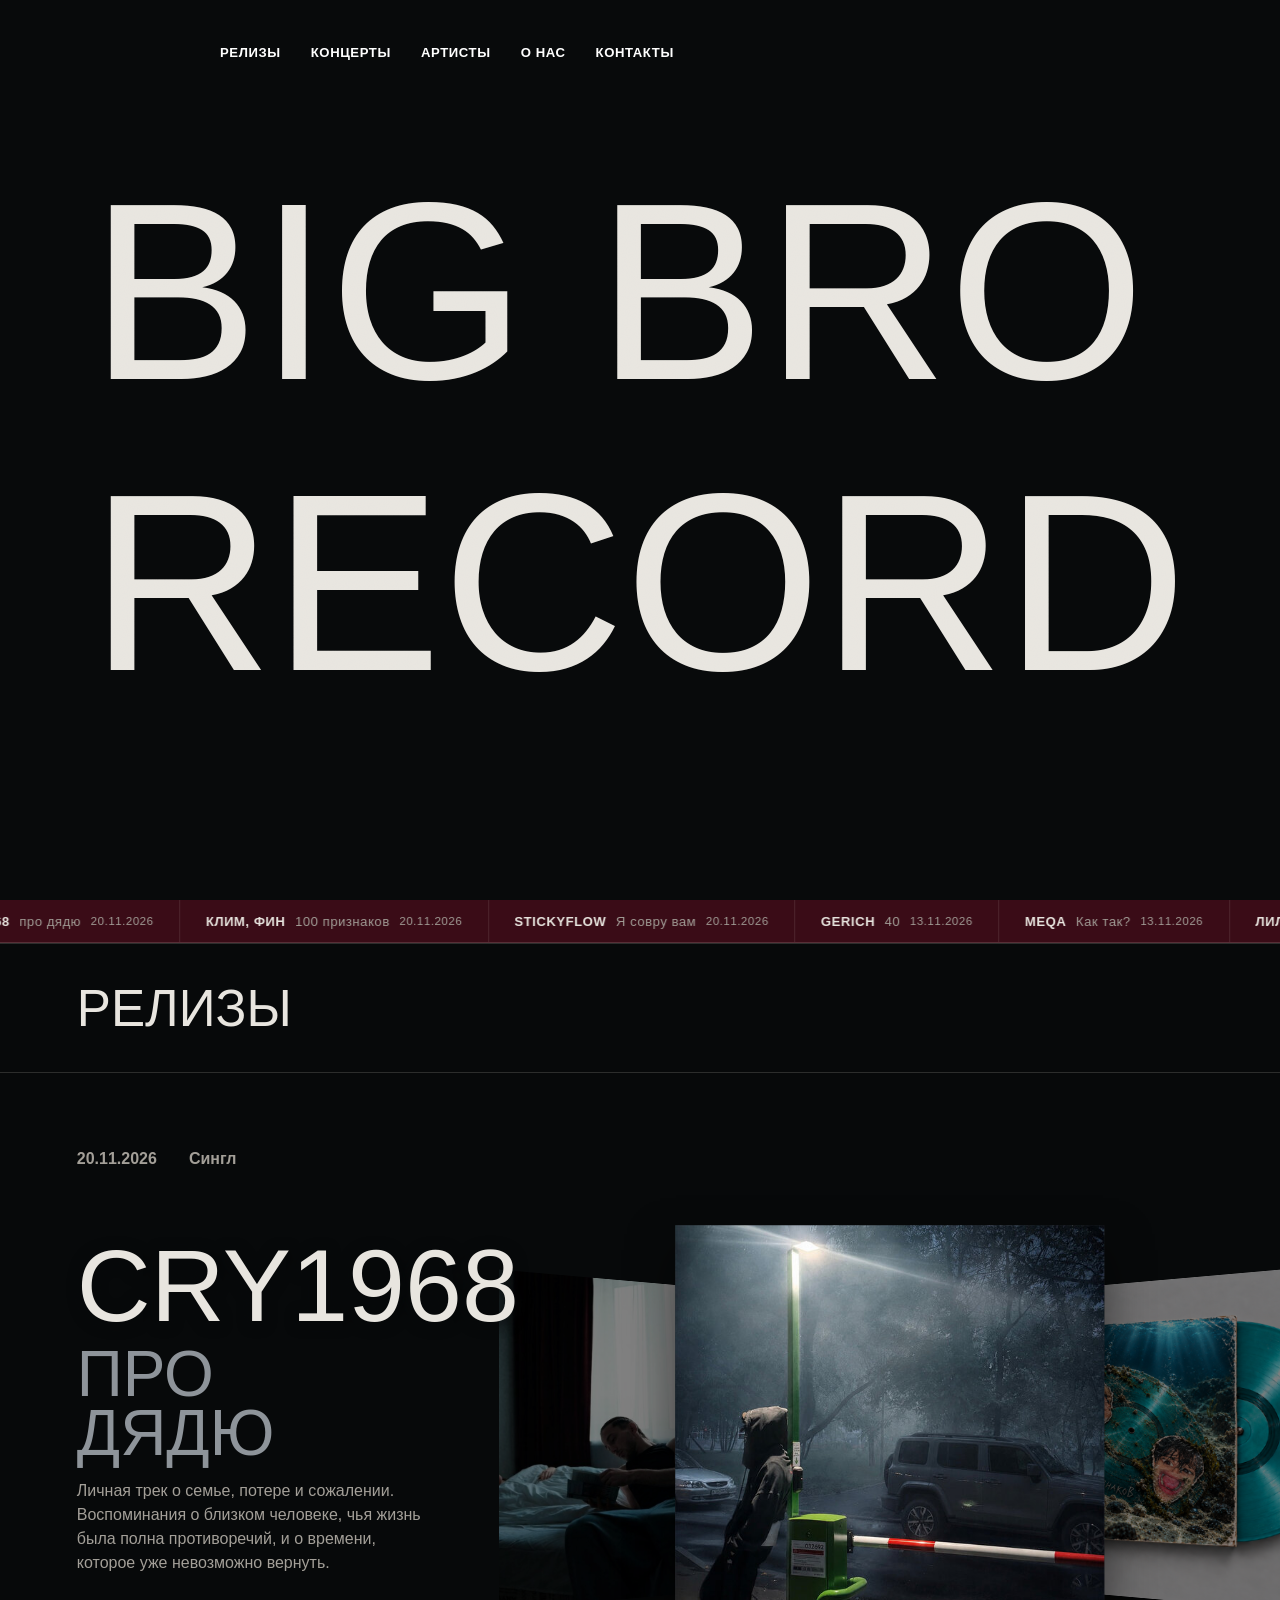
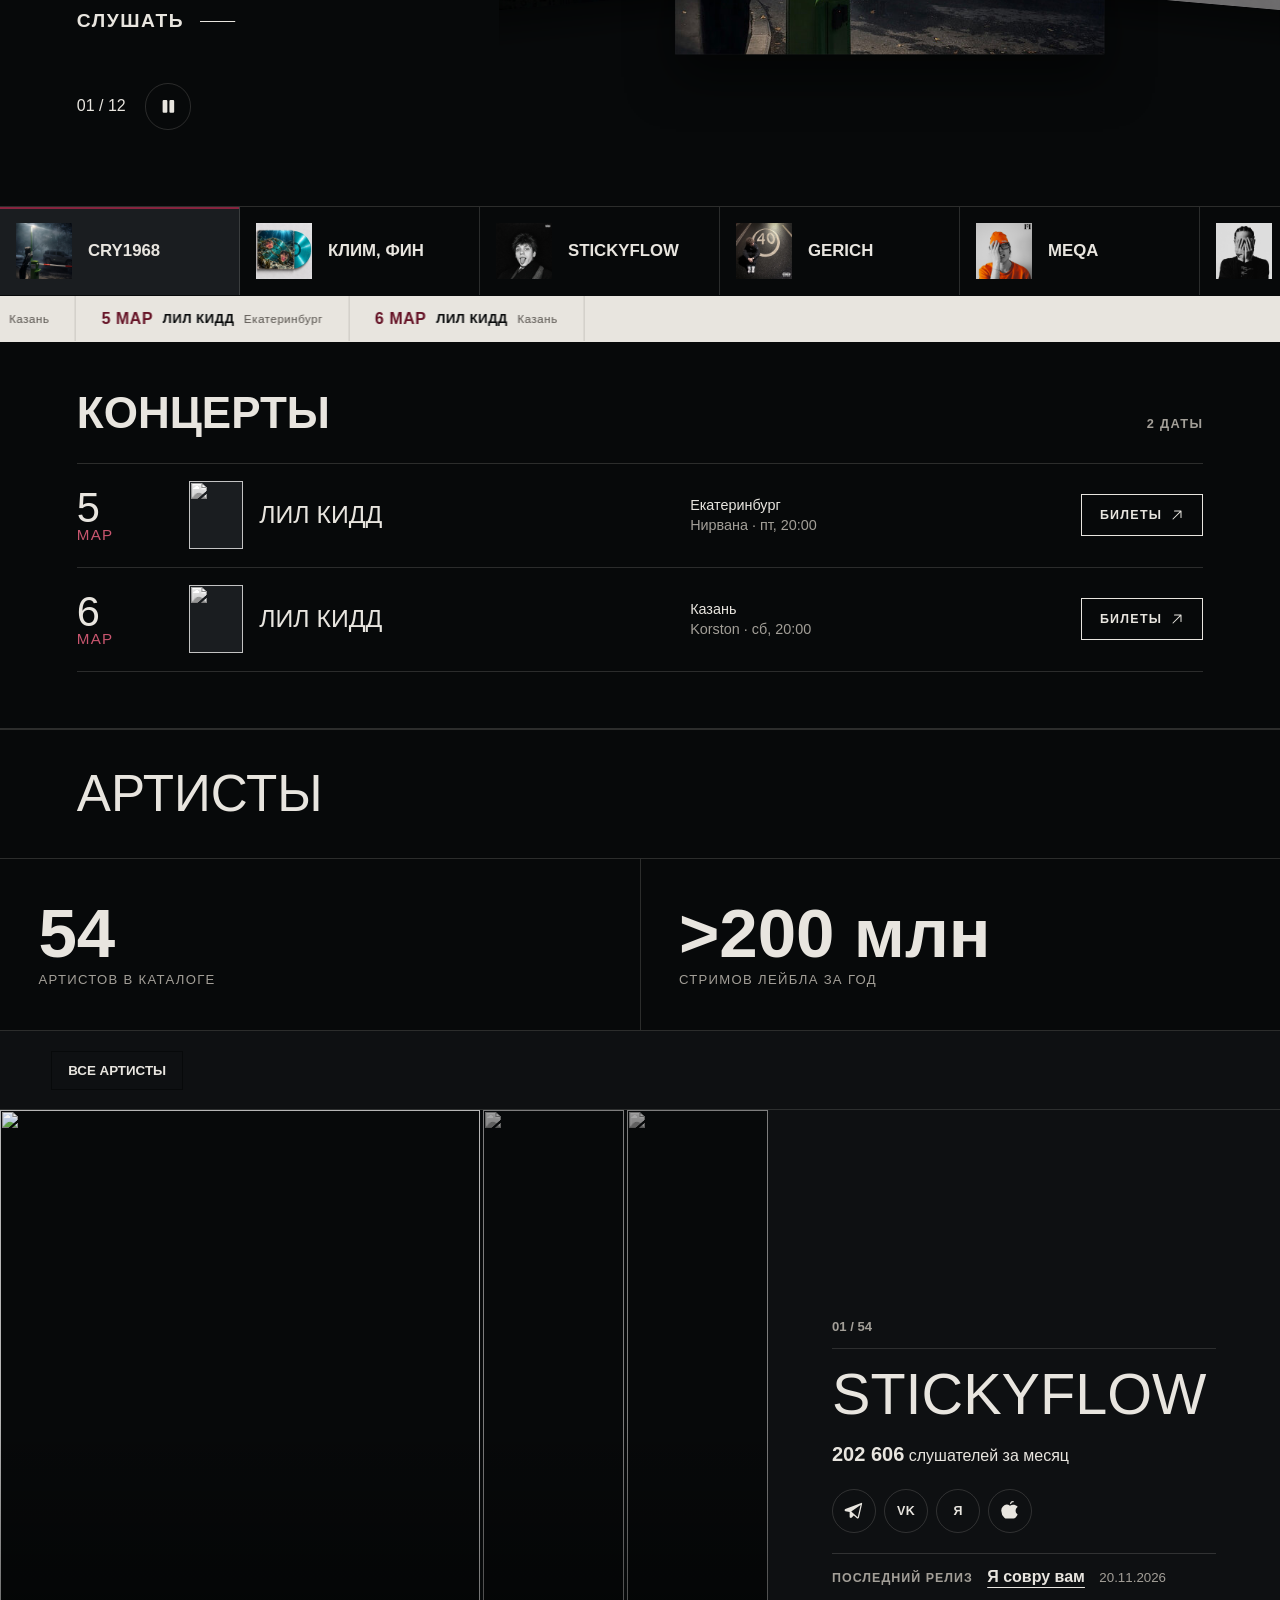
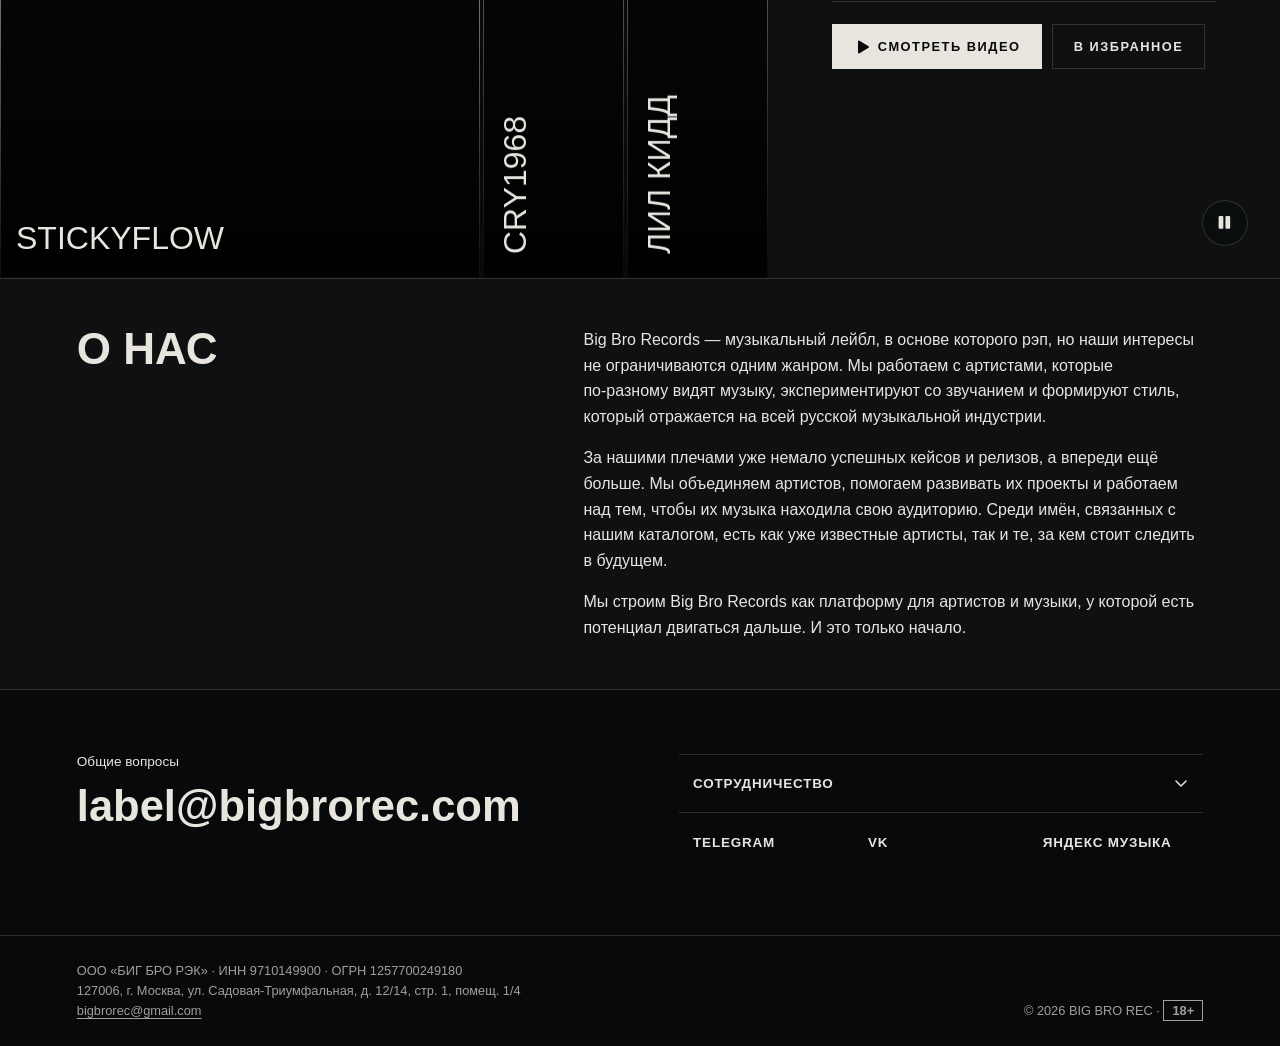
==== commit fd66c880: "deploy: schedule 8a0b8aa18eb282e8d5f02b55cbf93b4cc35d8742 BIGBROREC/bigbrorec-site@8a0b8aa18eb282e8d" ====
--- a/index.html
+++ b/index.html
@@ -23,7 +23,7 @@
     <link rel="preload" as="image" href="/assets/logos/1_simplified_wh.png" fetchpriority="high" />
     <link rel="preload" as="video" href="/assets/editorial/bbr-hero-film.mp4" type="video/mp4" />
     <title>BIG BRO REC — музыкальный лейбл</title>
-    <script type="module" crossorigin src="/assets/index-DZWtN8Un.js"></script>
+    <script type="module" crossorigin src="/assets/index-DiXFhRJ8.js"></script>
     <link rel="stylesheet" crossorigin href="/assets/index-DLSaONQj.css">
   </head>
   <body>
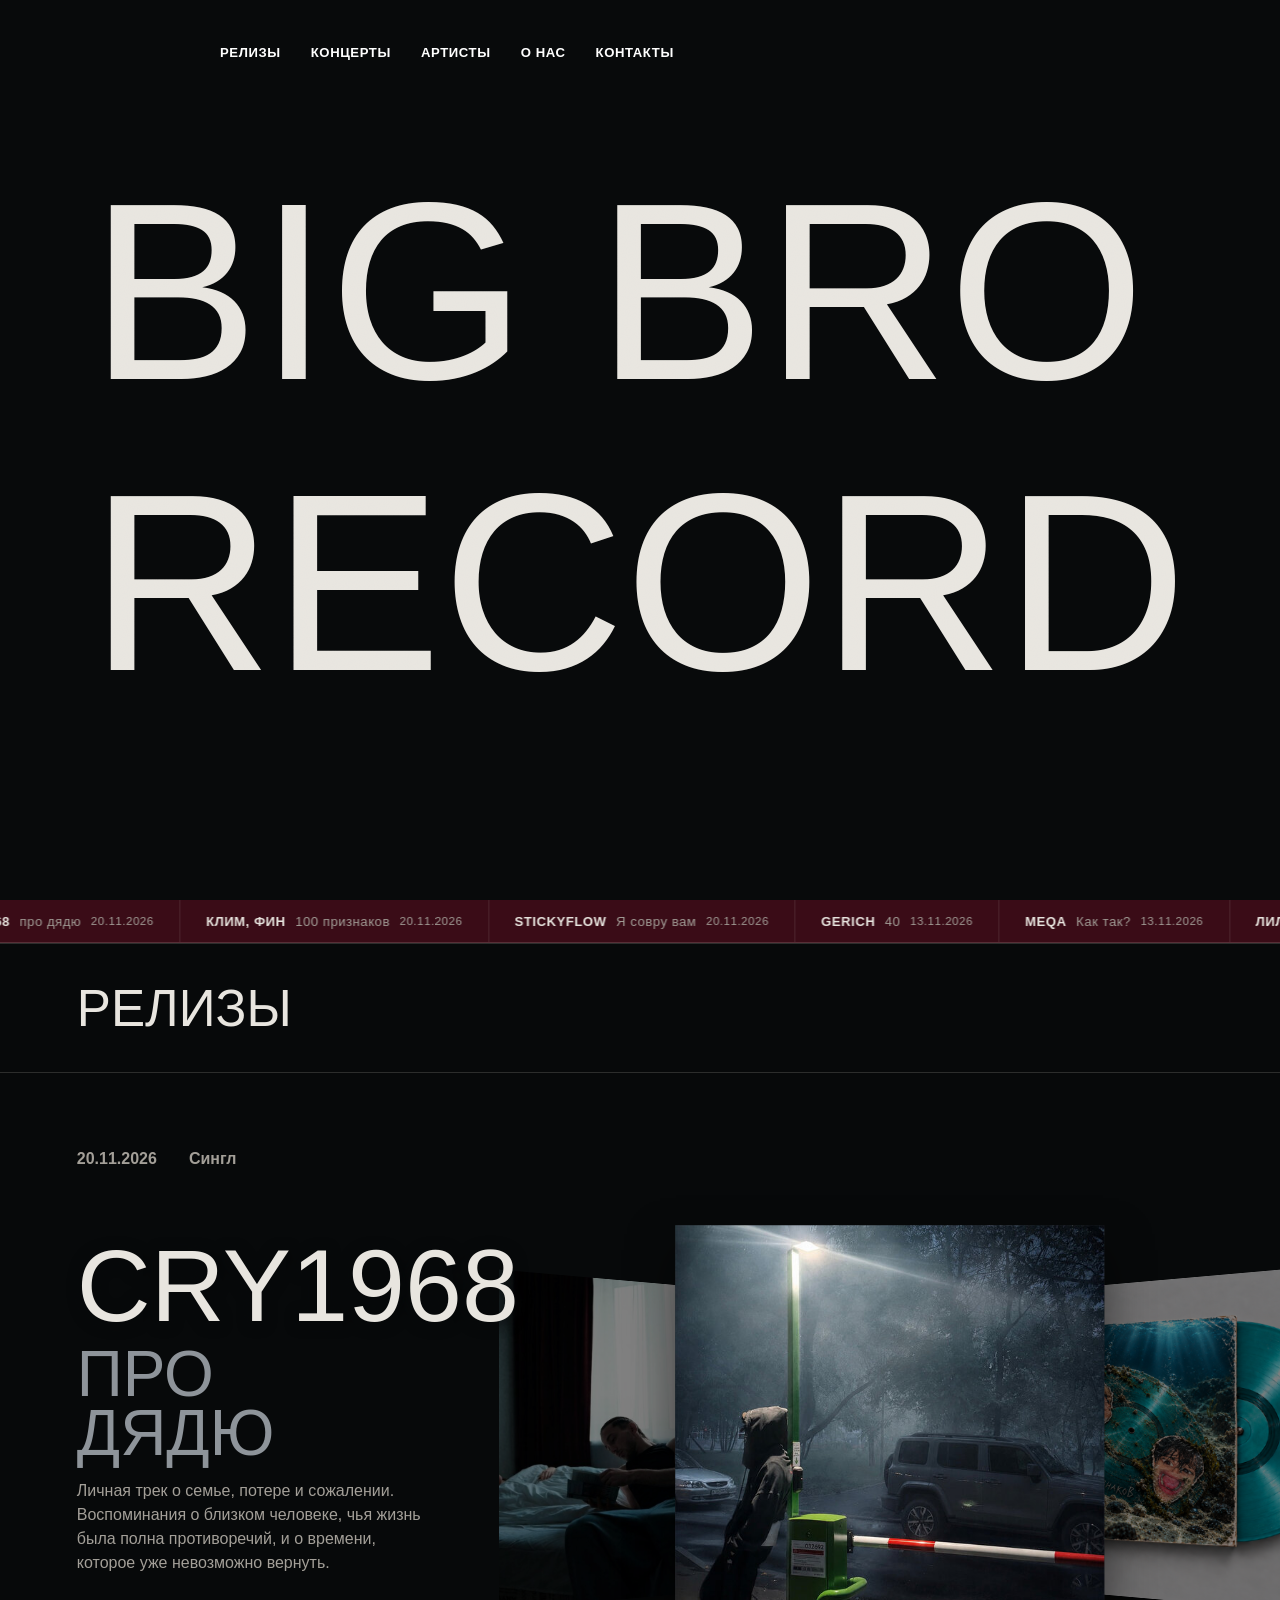
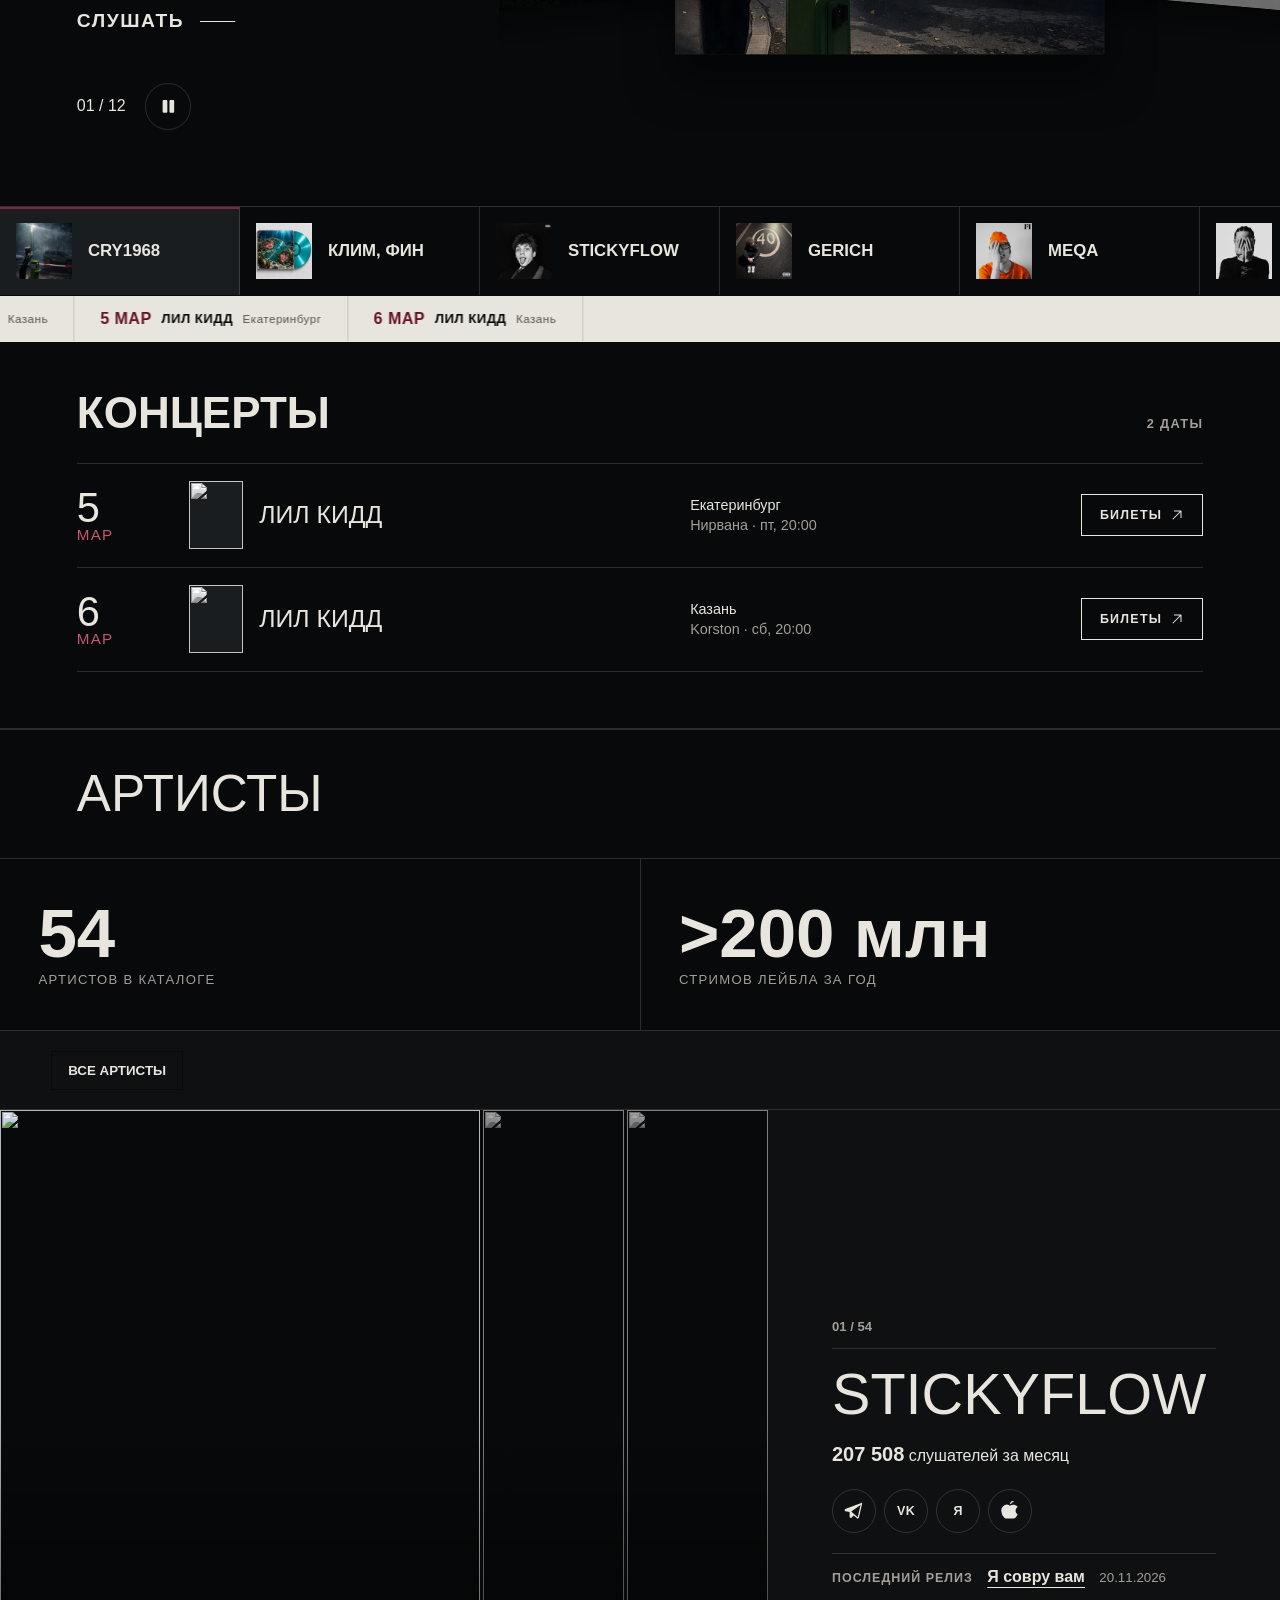
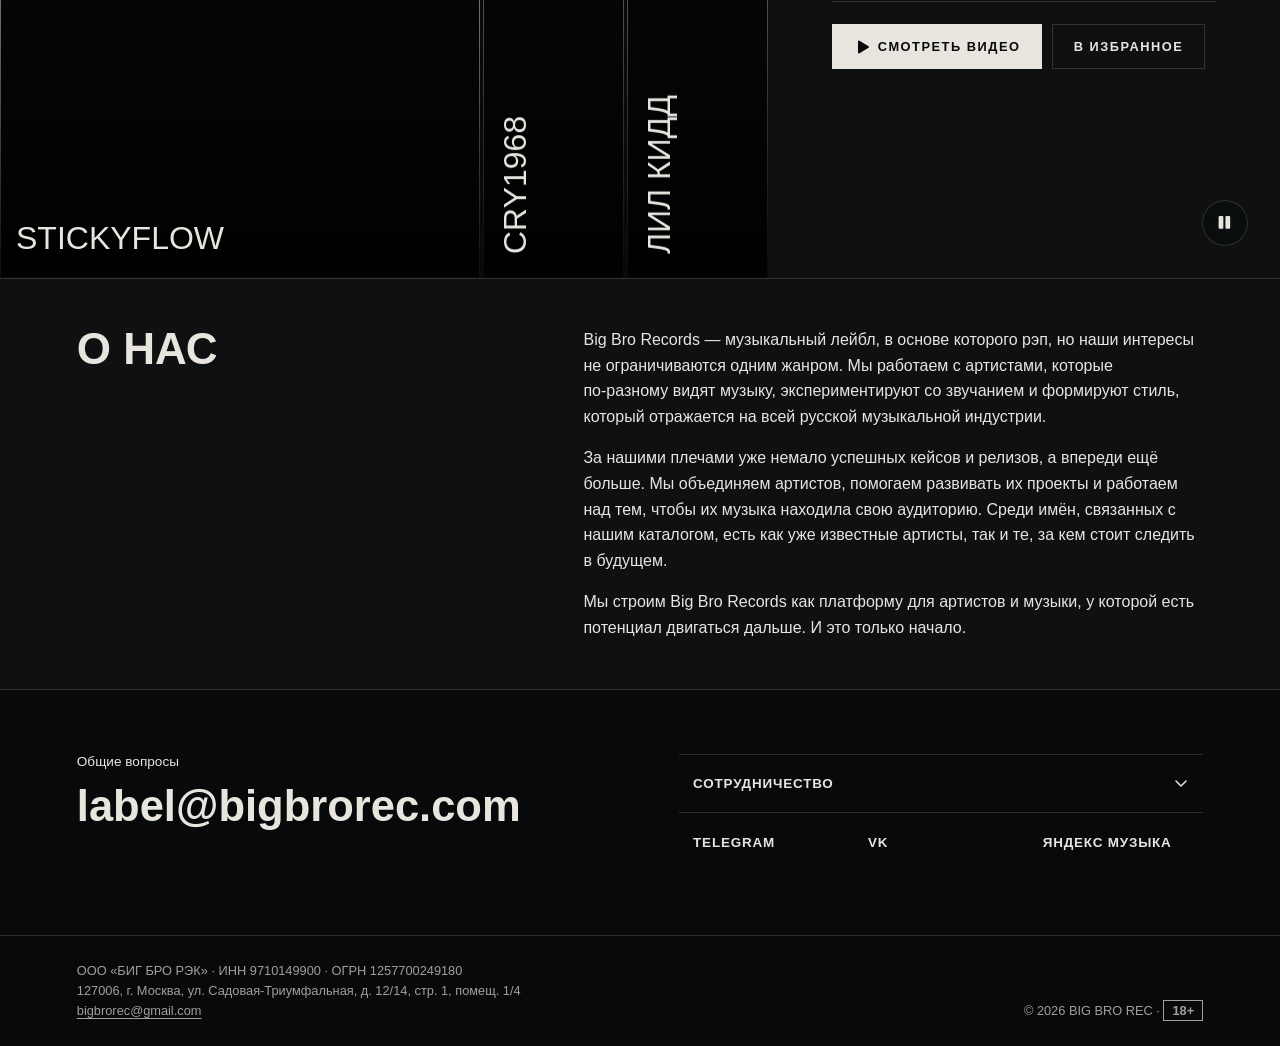
==== commit c0214683: "deploy: schedule 15f0ac5058c4fe809ab15681159d2a7ae572beff BIGBROREC/bigbrorec-site@15f0ac5058c4fe809" ====
--- a/index.html
+++ b/index.html
@@ -23,7 +23,7 @@
     <link rel="preload" as="image" href="/assets/logos/1_simplified_wh.png" fetchpriority="high" />
     <link rel="preload" as="video" href="/assets/editorial/bbr-hero-film.mp4" type="video/mp4" />
     <title>BIG BRO REC — музыкальный лейбл</title>
-    <script type="module" crossorigin src="/assets/index-DiXFhRJ8.js"></script>
+    <script type="module" crossorigin src="/assets/index-3TmGJQQT.js"></script>
     <link rel="stylesheet" crossorigin href="/assets/index-DLSaONQj.css">
   </head>
   <body>
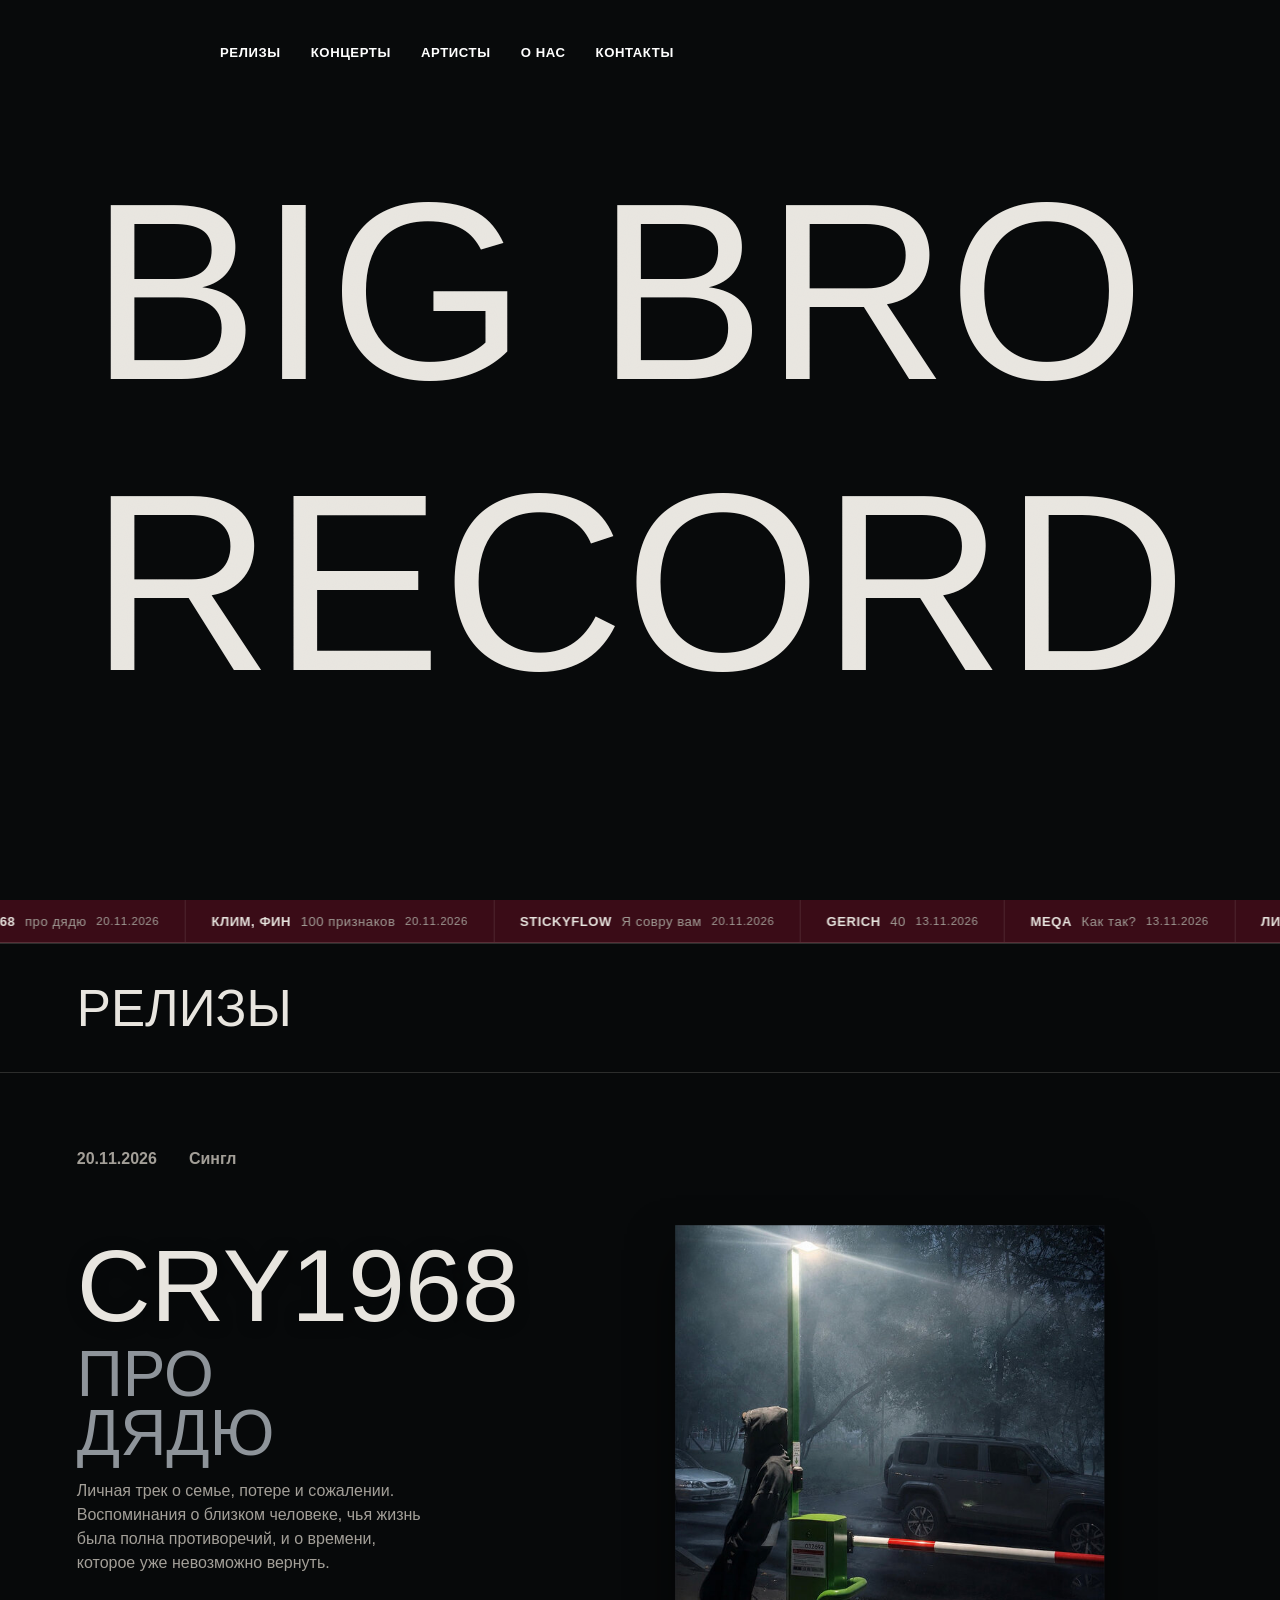
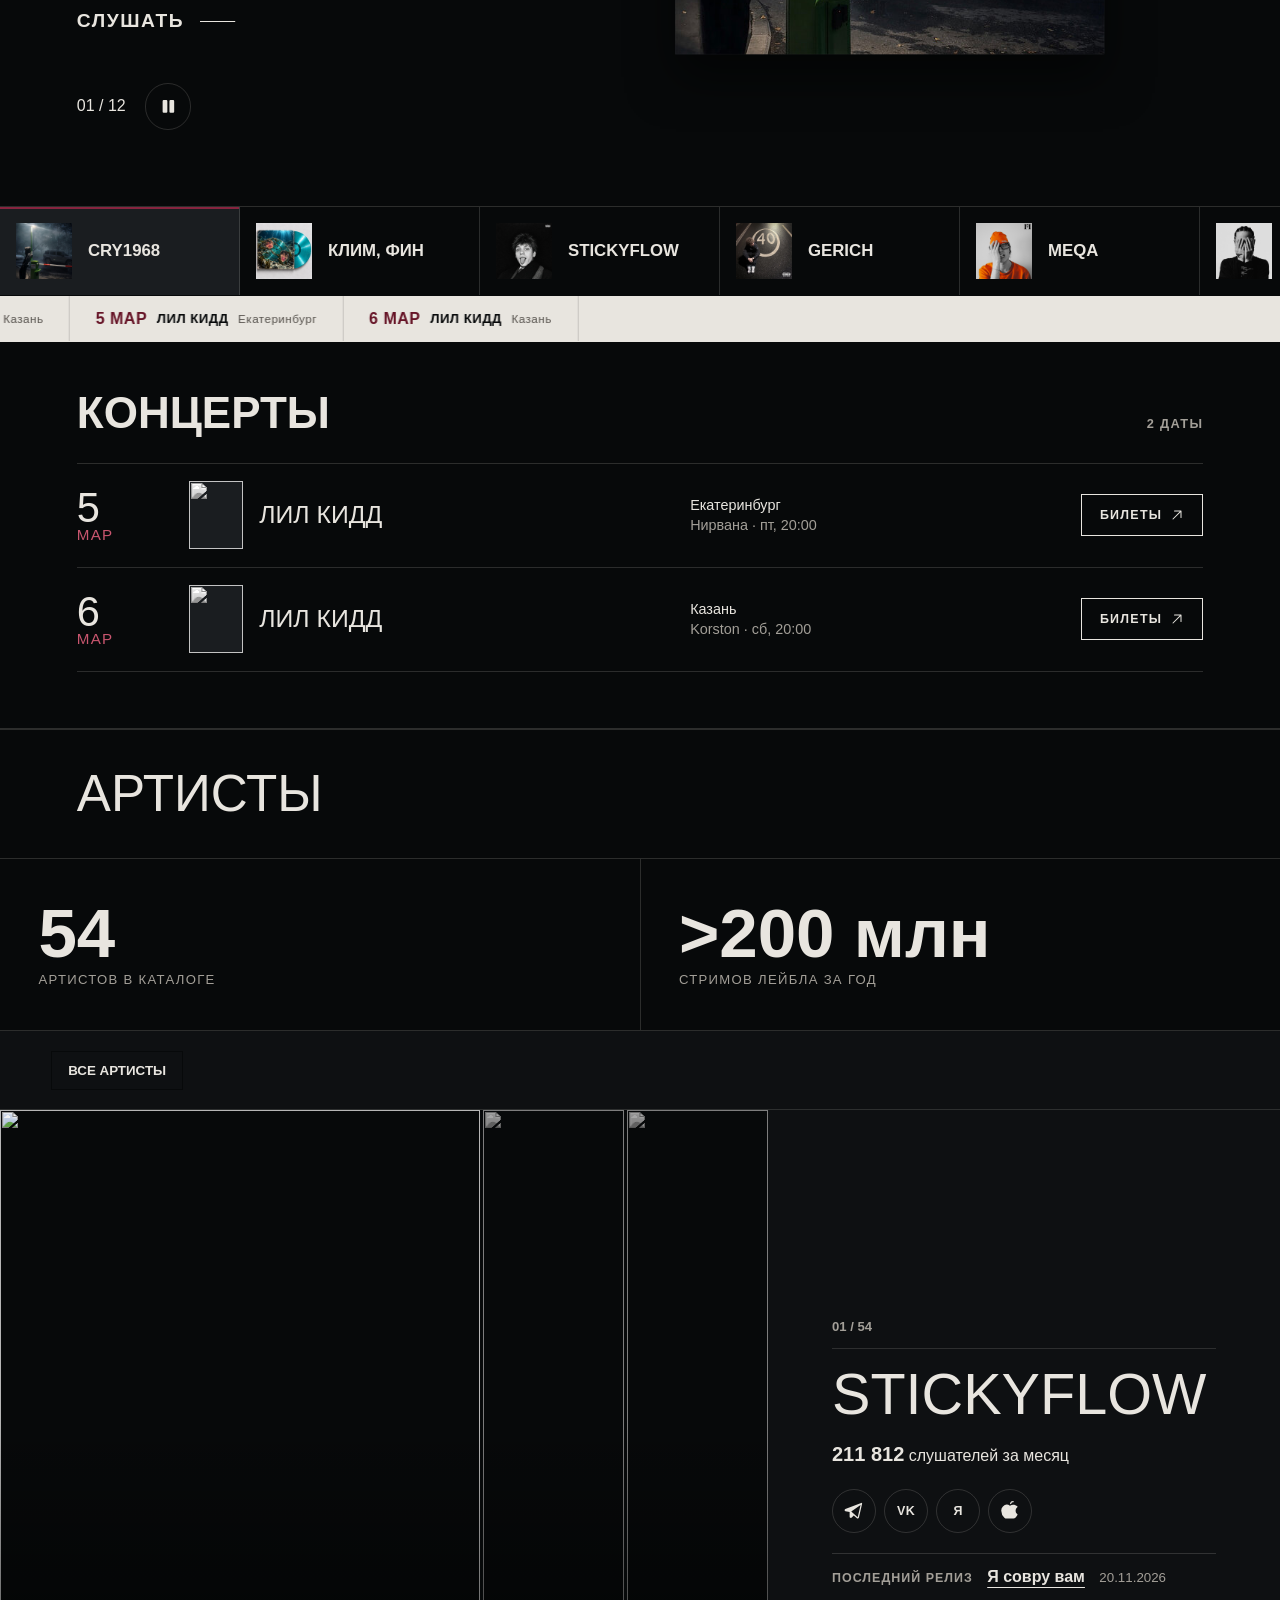
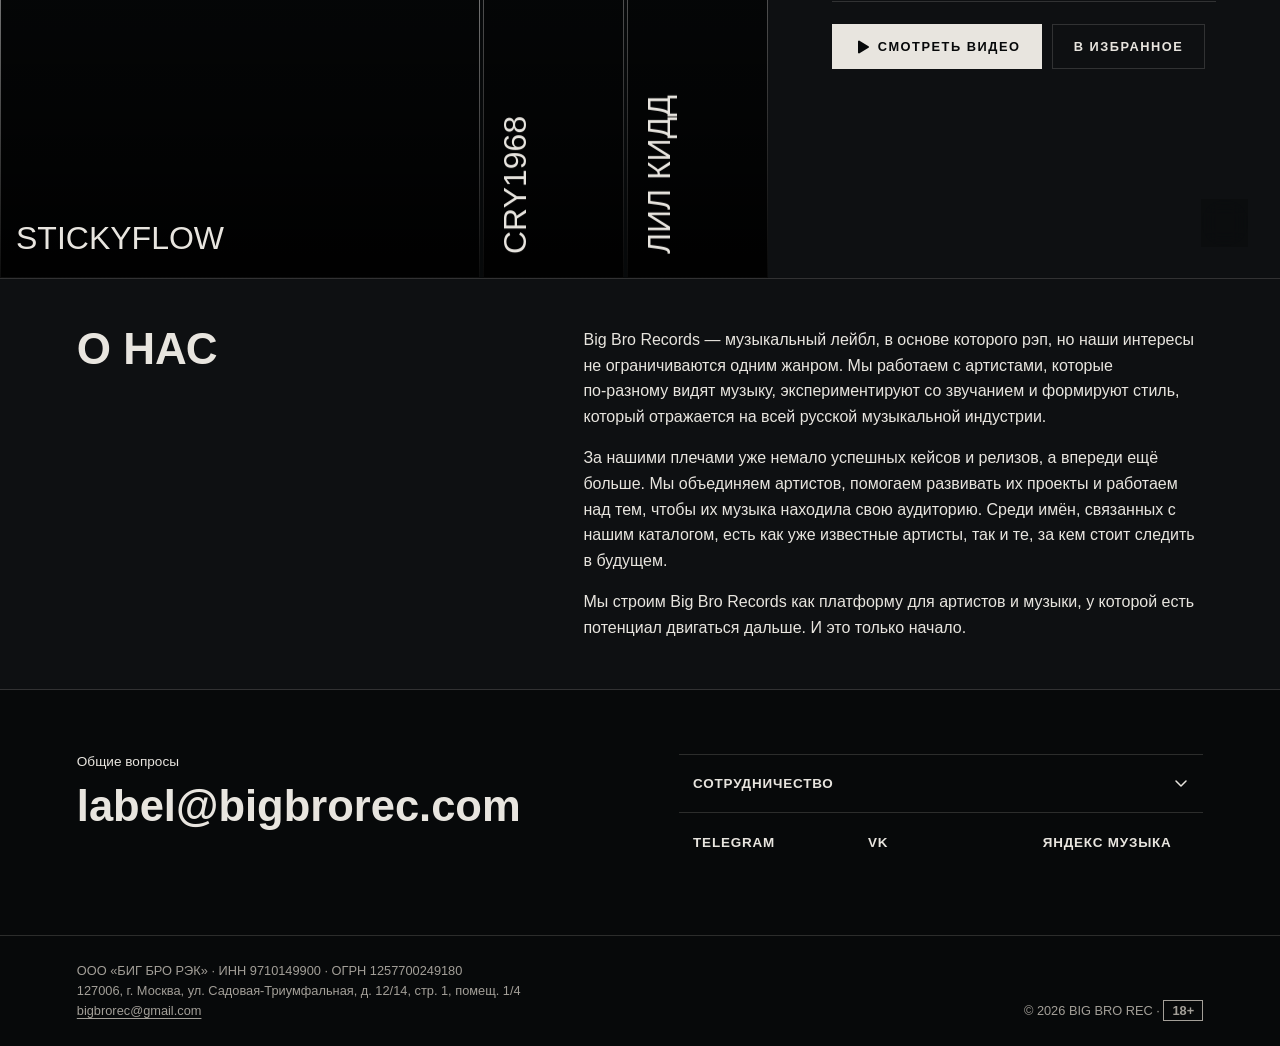
==== commit a573cfbb: "deploy: schedule 80b69e219d2e1a89d6c627a80f98edf507b4547c BIGBROREC/bigbrorec-site@80b69e219d2e1a89d" ====
--- a/index.html
+++ b/index.html
@@ -23,7 +23,7 @@
     <link rel="preload" as="image" href="/assets/logos/1_simplified_wh.png" fetchpriority="high" />
     <link rel="preload" as="video" href="/assets/editorial/bbr-hero-film.mp4" type="video/mp4" />
     <title>BIG BRO REC — музыкальный лейбл</title>
-    <script type="module" crossorigin src="/assets/index-3TmGJQQT.js"></script>
+    <script type="module" crossorigin src="/assets/index-BBpu-iE0.js"></script>
     <link rel="stylesheet" crossorigin href="/assets/index-DLSaONQj.css">
   </head>
   <body>
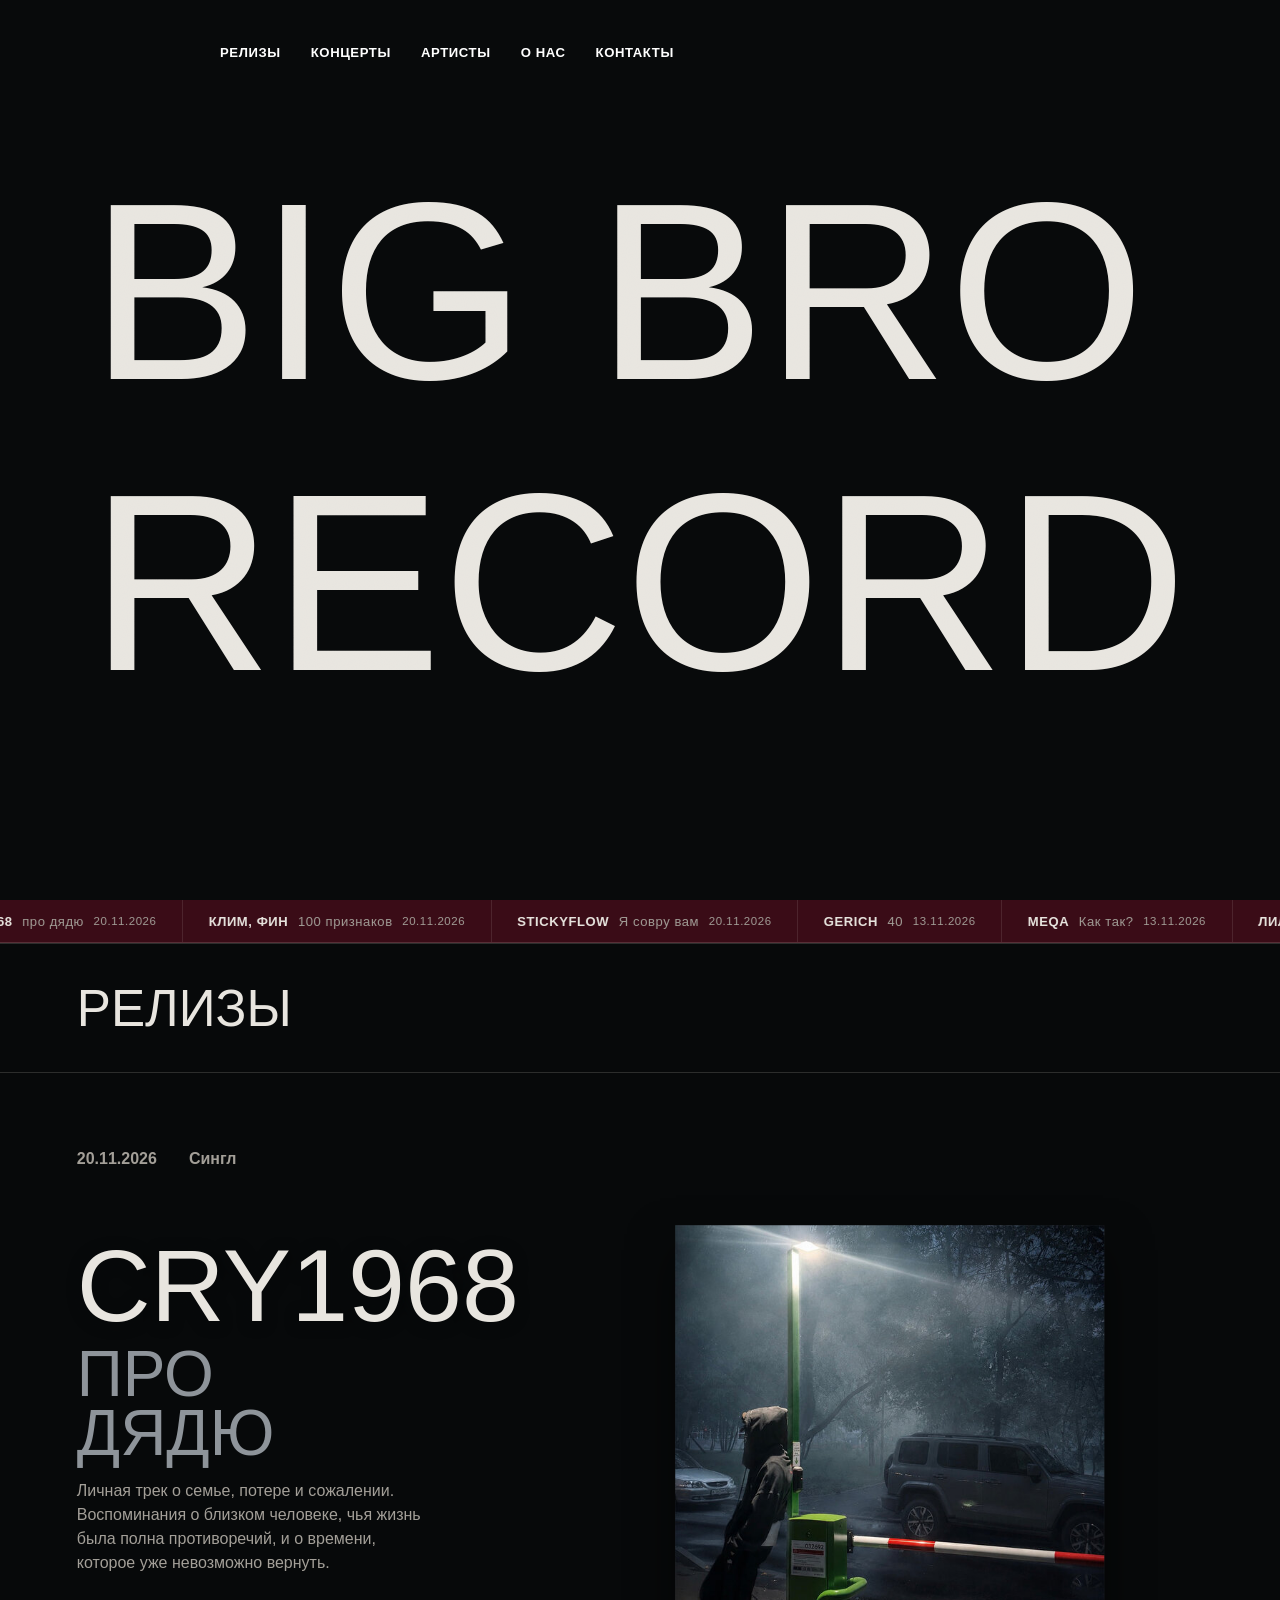
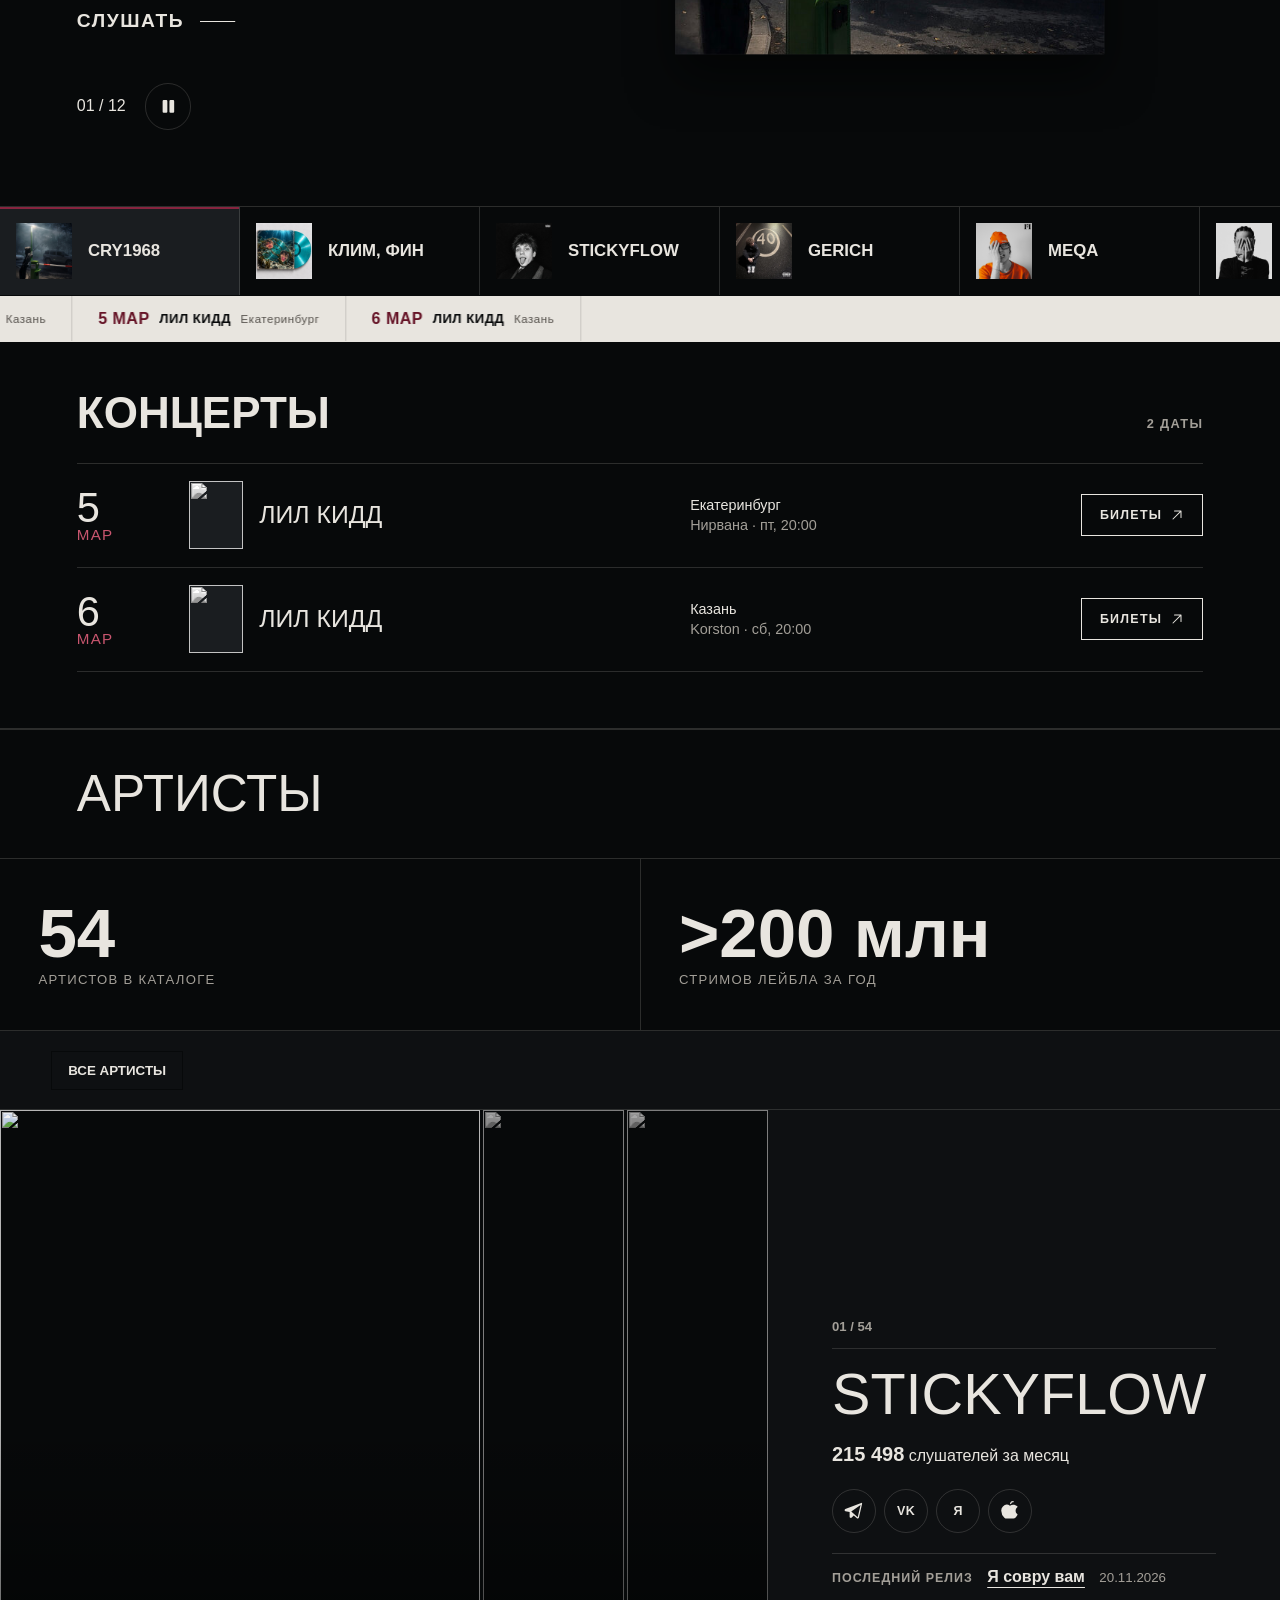
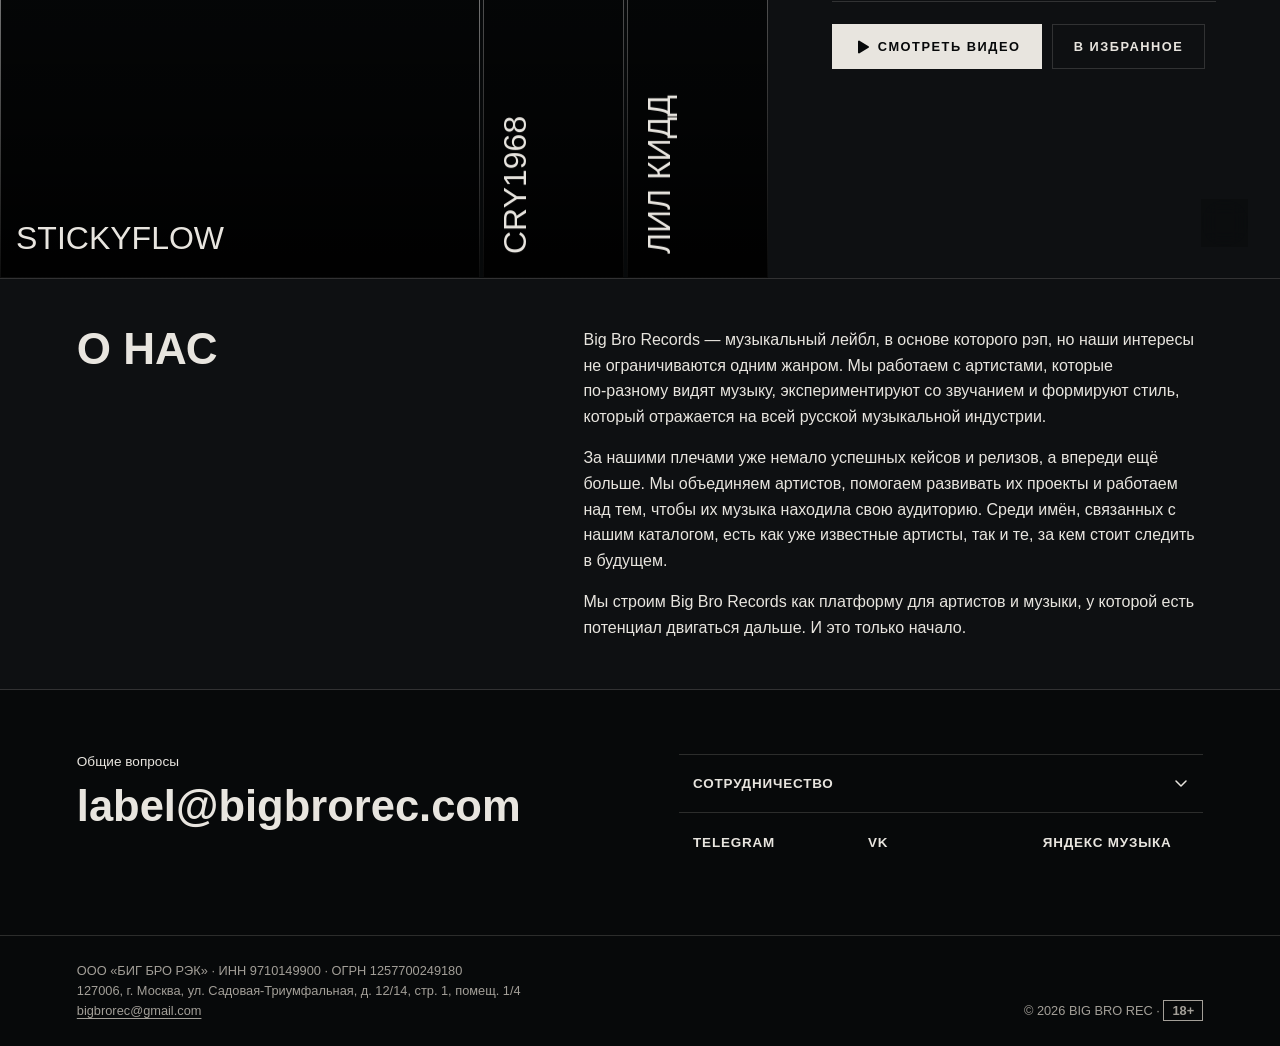
==== commit 331c5078: "deploy: schedule 2c3d51c7f7153b96f40c2ed2d39460b3d2f48af0 BIGBROREC/bigbrorec-site@2c3d51c7f7153b96f" ====
--- a/index.html
+++ b/index.html
@@ -23,7 +23,7 @@
     <link rel="preload" as="image" href="/assets/logos/1_simplified_wh.png" fetchpriority="high" />
     <link rel="preload" as="video" href="/assets/editorial/bbr-hero-film.mp4" type="video/mp4" />
     <title>BIG BRO REC — музыкальный лейбл</title>
-    <script type="module" crossorigin src="/assets/index-BBpu-iE0.js"></script>
+    <script type="module" crossorigin src="/assets/index-DLogszLL.js"></script>
     <link rel="stylesheet" crossorigin href="/assets/index-DLSaONQj.css">
   </head>
   <body>
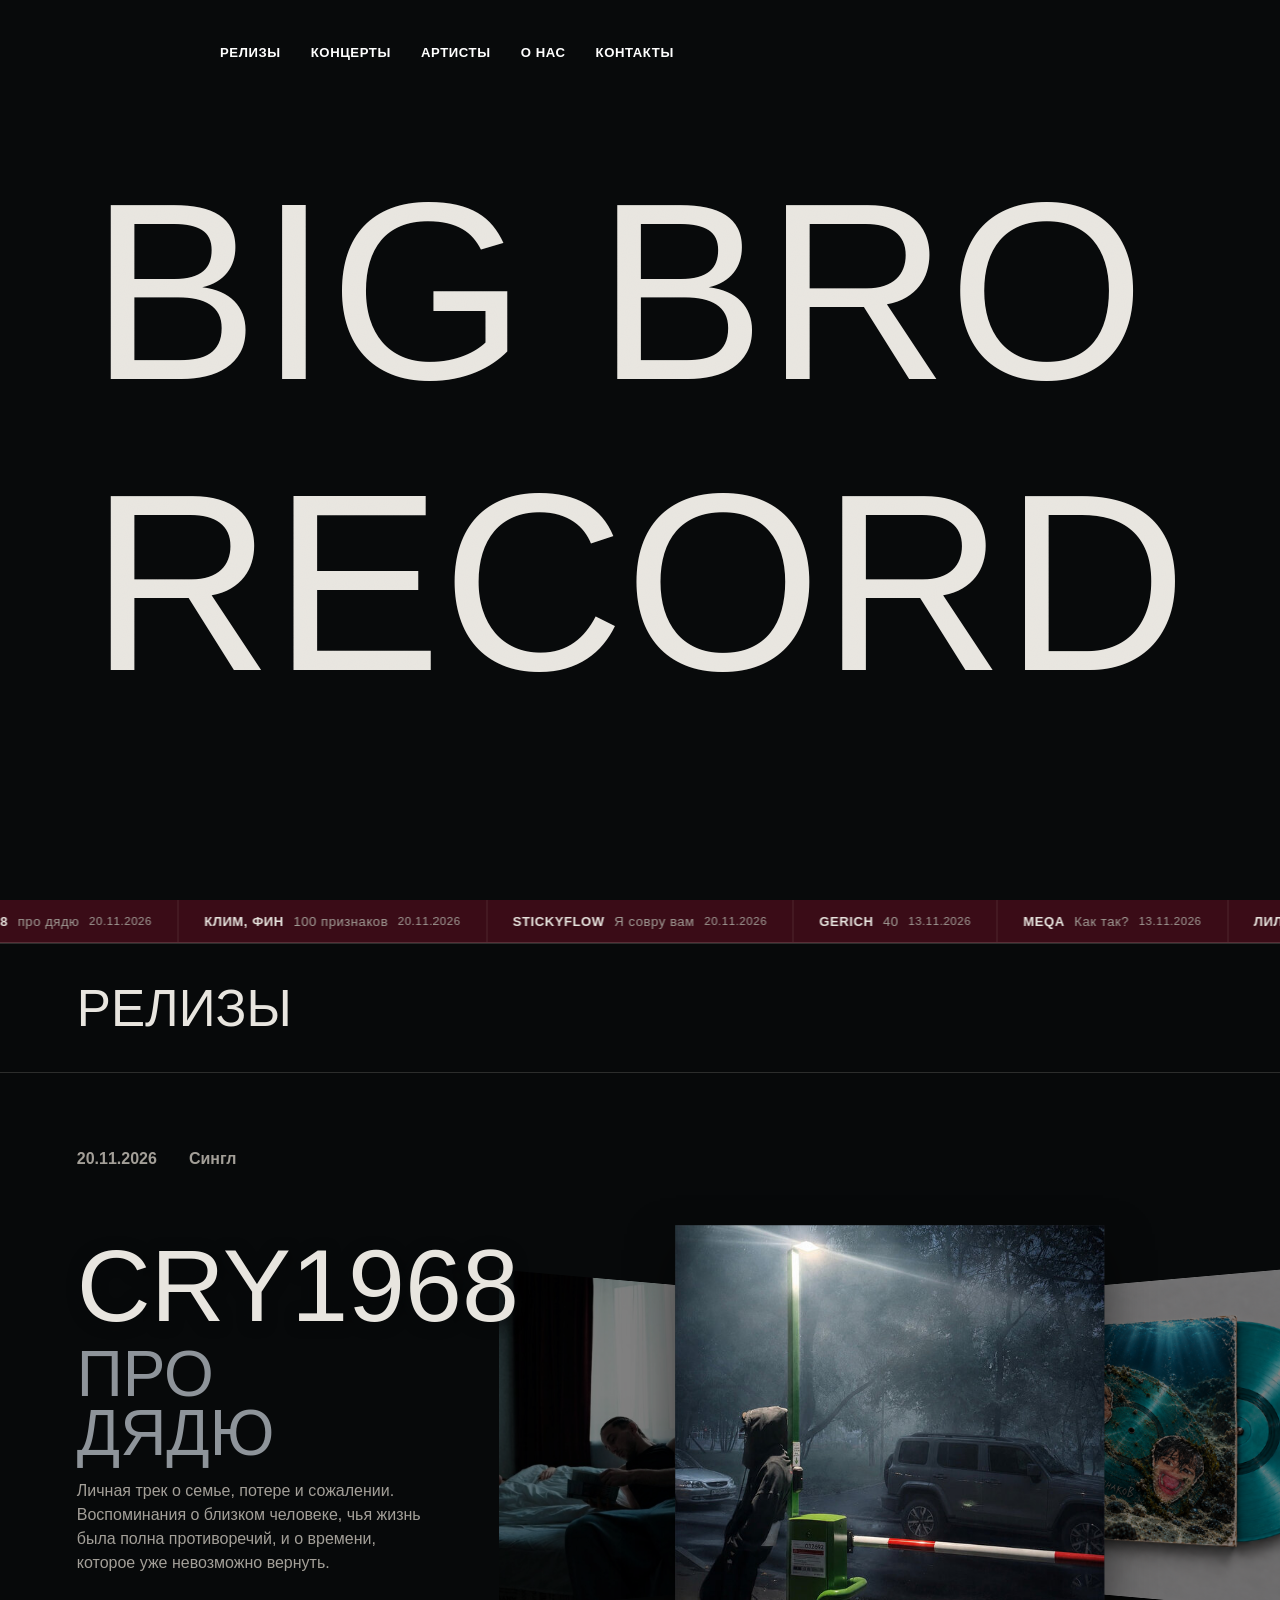
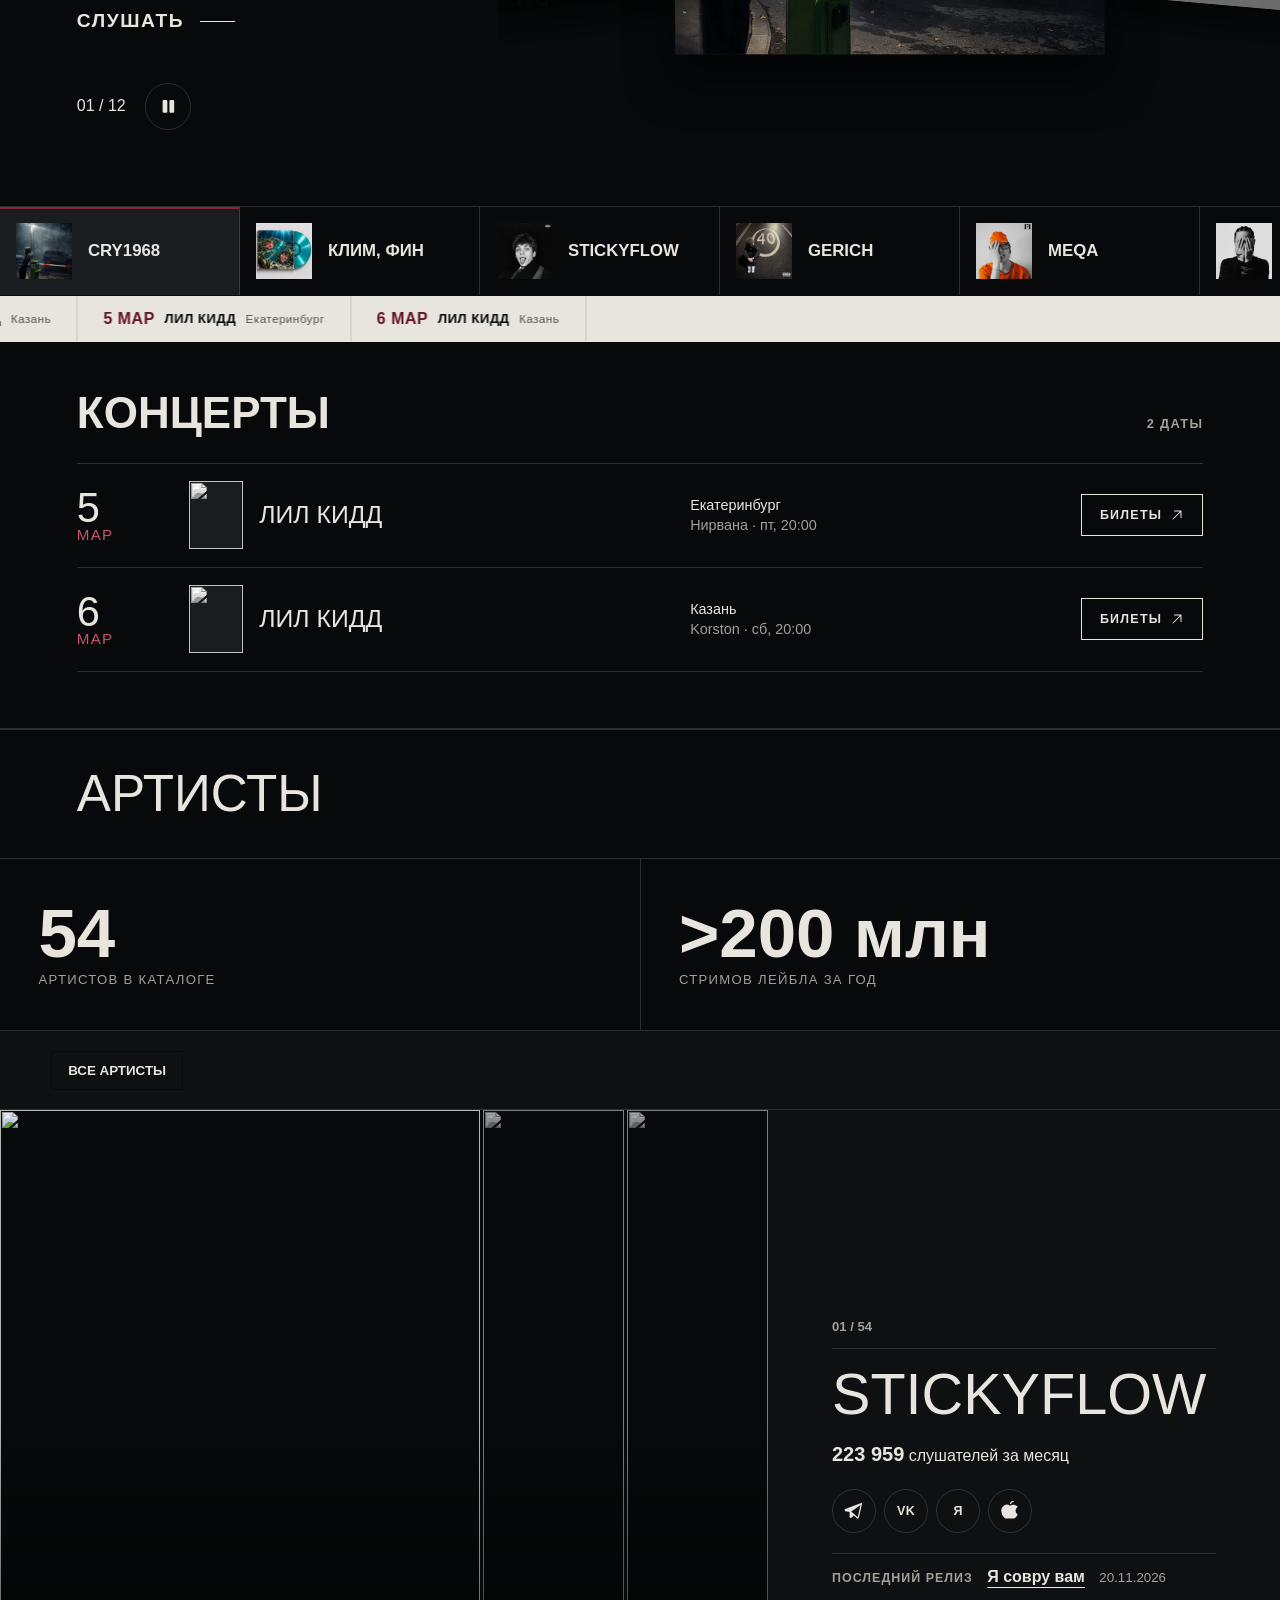
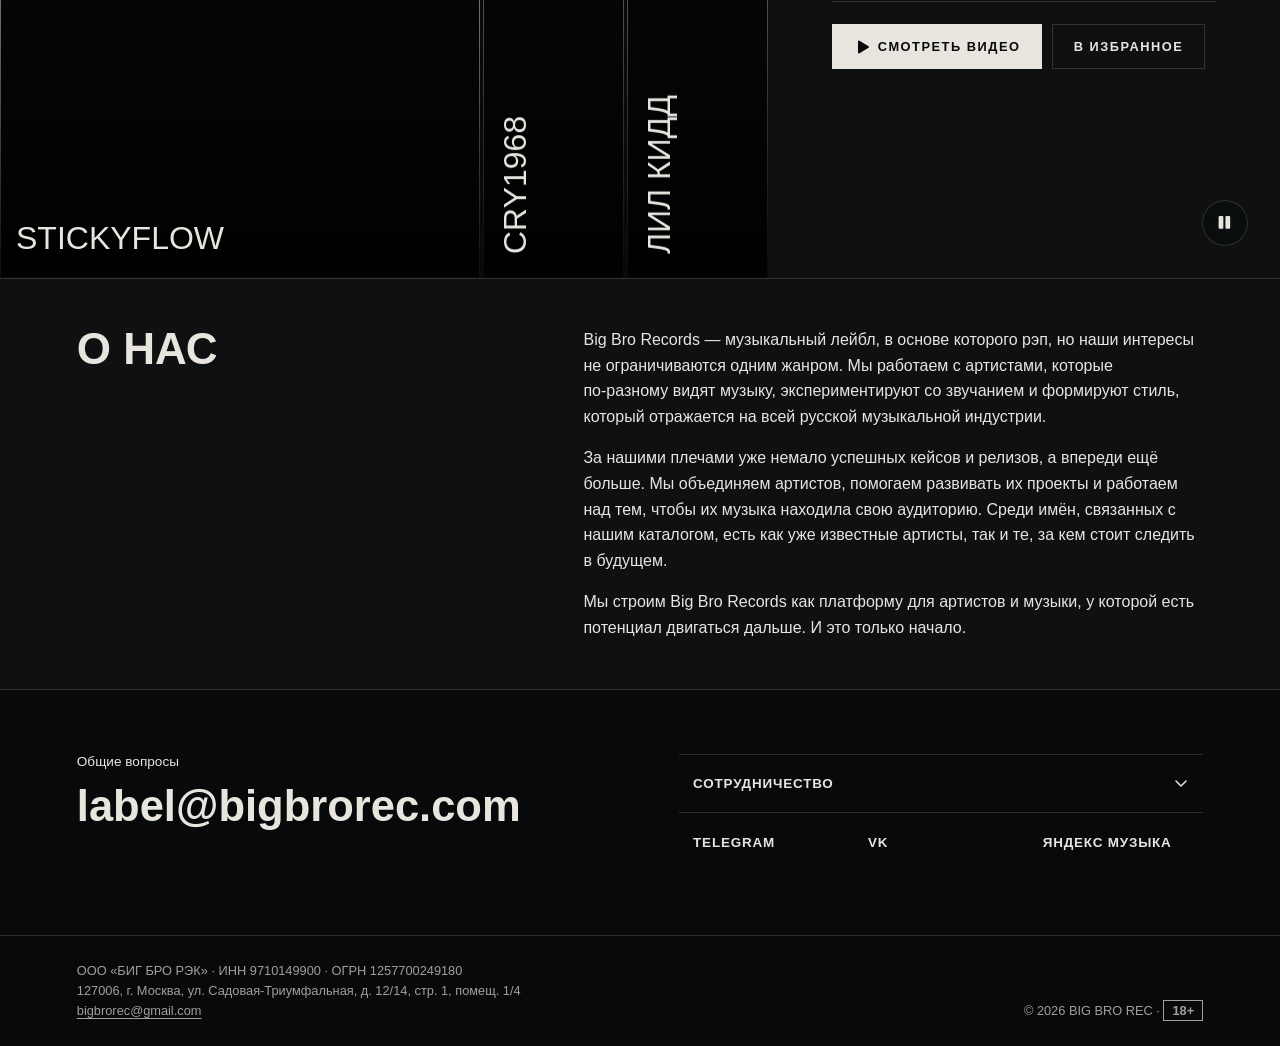
==== commit d2924b96: "deploy: schedule 52ce882bffe3ace67699a6d5978a50fd88910a00 BIGBROREC/bigbrorec-site@52ce882bffe3ace67" ====
--- a/index.html
+++ b/index.html
@@ -23,7 +23,7 @@
     <link rel="preload" as="image" href="/assets/logos/1_simplified_wh.png" fetchpriority="high" />
     <link rel="preload" as="video" href="/assets/editorial/bbr-hero-film.mp4" type="video/mp4" />
     <title>BIG BRO REC — музыкальный лейбл</title>
-    <script type="module" crossorigin src="/assets/index-DLogszLL.js"></script>
+    <script type="module" crossorigin src="/assets/index-BvxPQ11-.js"></script>
     <link rel="stylesheet" crossorigin href="/assets/index-DLSaONQj.css">
   </head>
   <body>
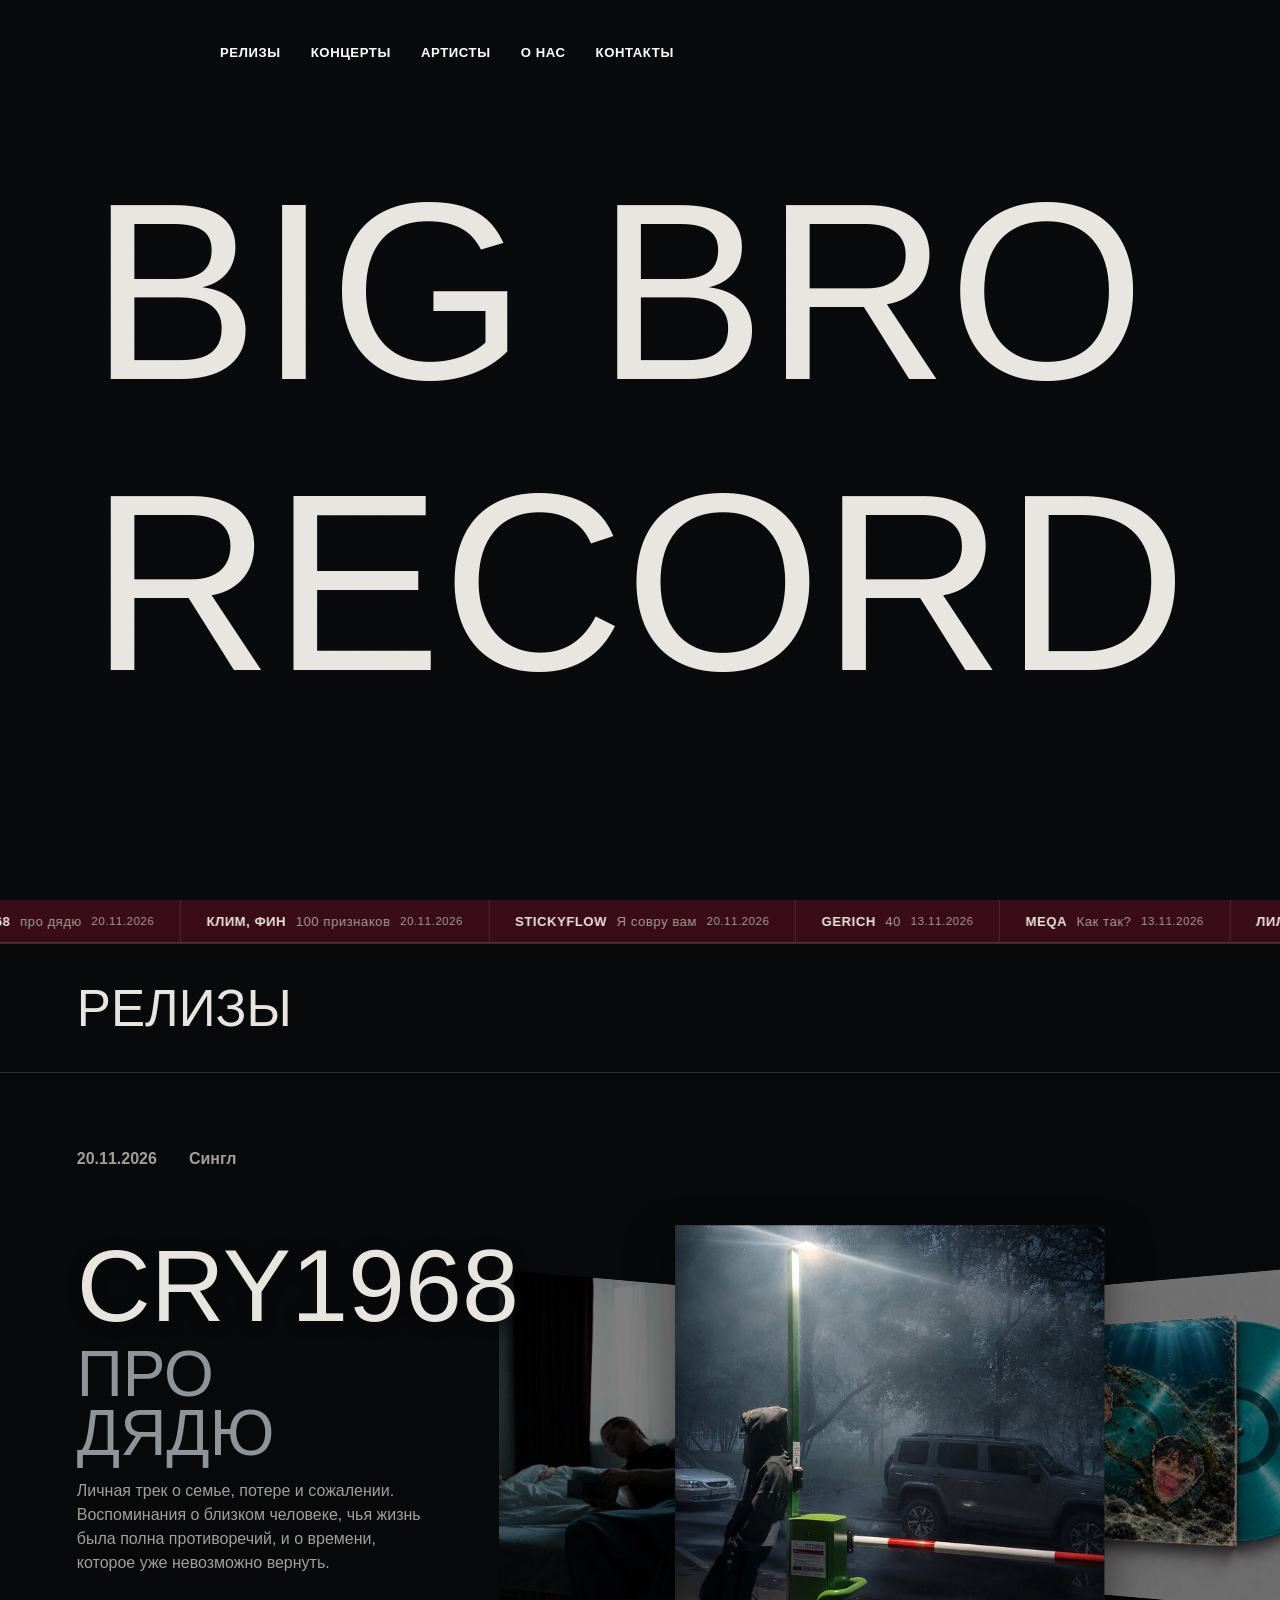
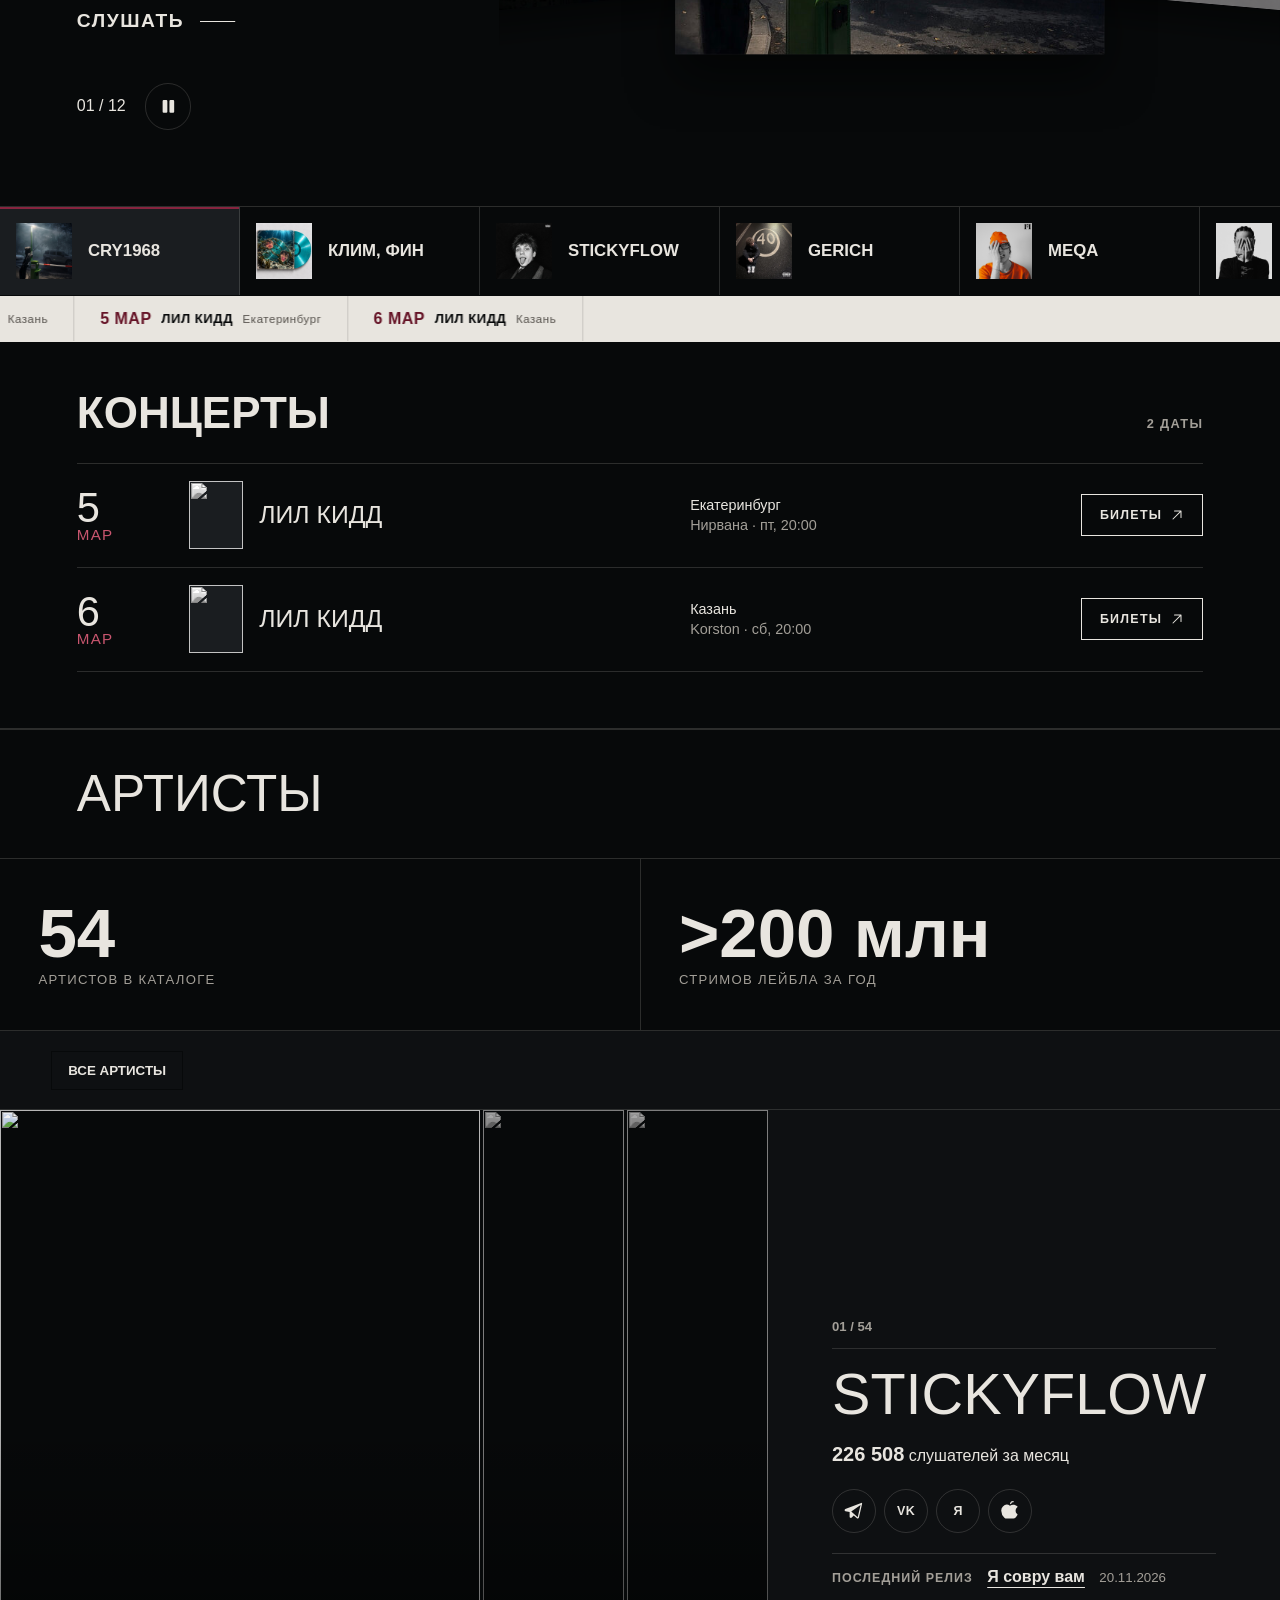
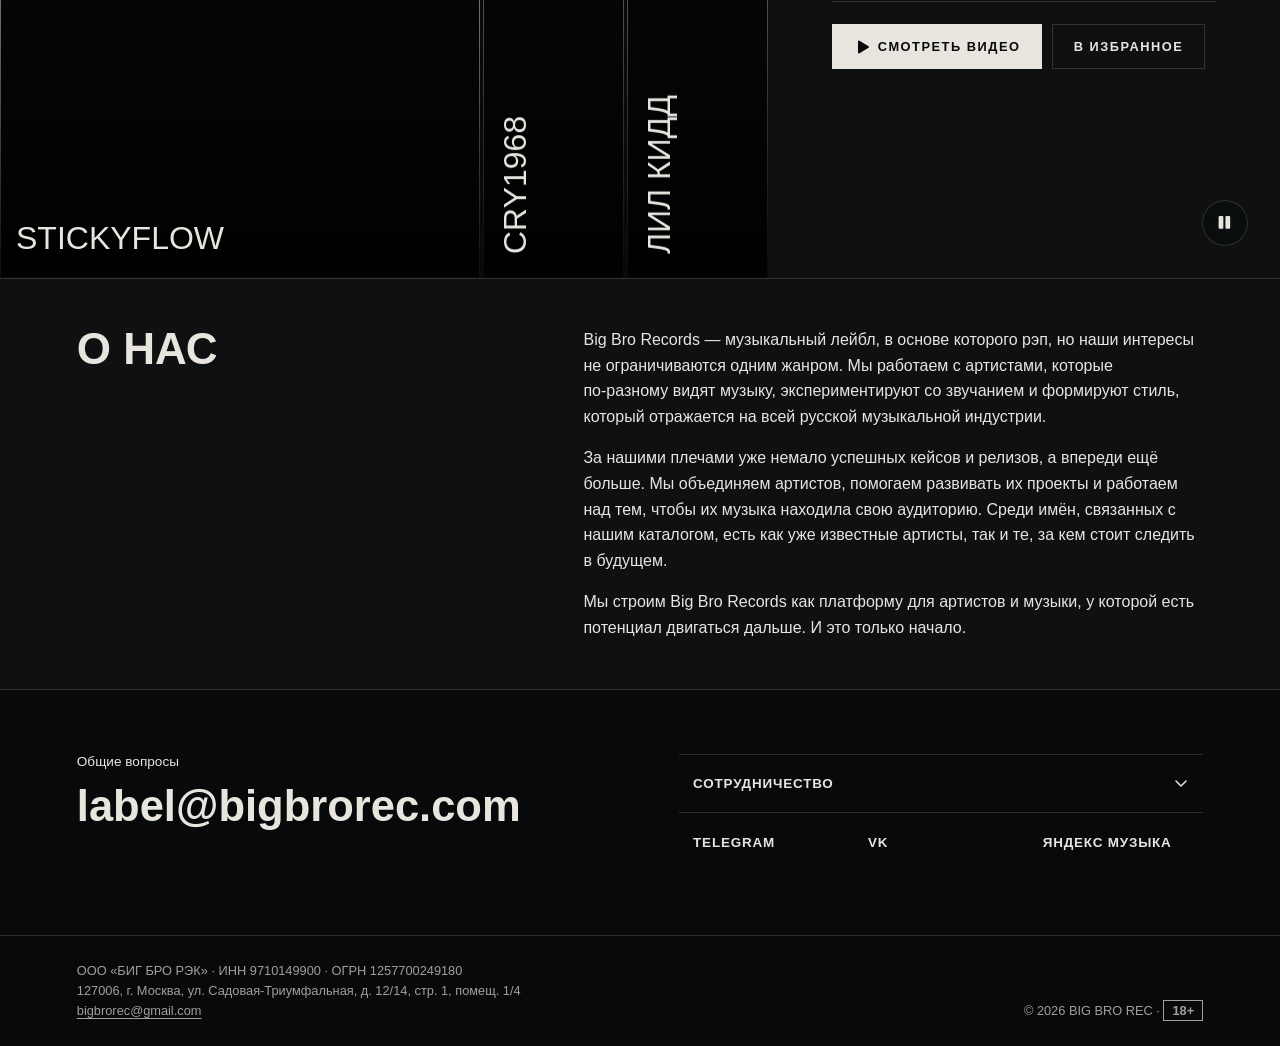
==== commit fcf4cfd5: "deploy: schedule 8bbcea4e311fb8791412012fe978604b6f9c73d4 BIGBROREC/bigbrorec-site@8bbcea4e311fb8791" ====
--- a/index.html
+++ b/index.html
@@ -23,7 +23,7 @@
     <link rel="preload" as="image" href="/assets/logos/1_simplified_wh.png" fetchpriority="high" />
     <link rel="preload" as="video" href="/assets/editorial/bbr-hero-film.mp4" type="video/mp4" />
     <title>BIG BRO REC — музыкальный лейбл</title>
-    <script type="module" crossorigin src="/assets/index-BvxPQ11-.js"></script>
+    <script type="module" crossorigin src="/assets/index-BuDvI_Dm.js"></script>
     <link rel="stylesheet" crossorigin href="/assets/index-DLSaONQj.css">
   </head>
   <body>
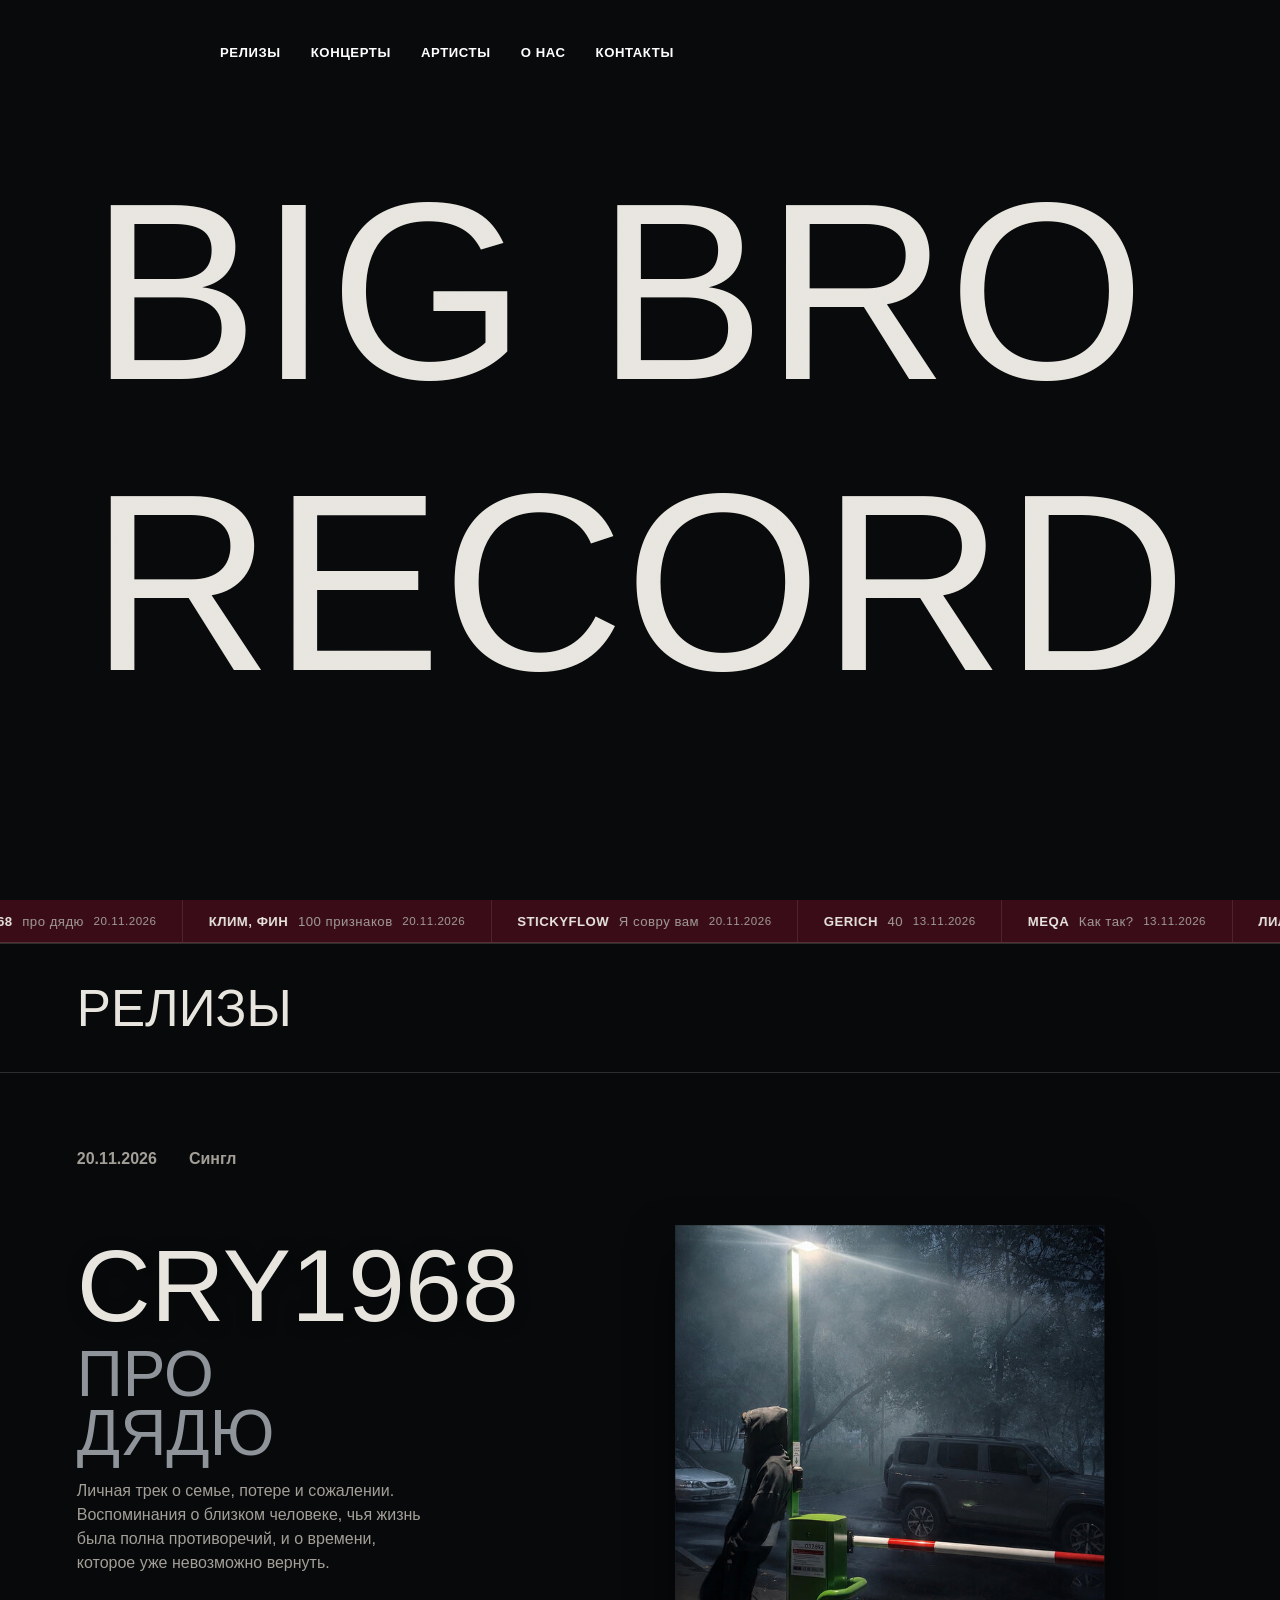
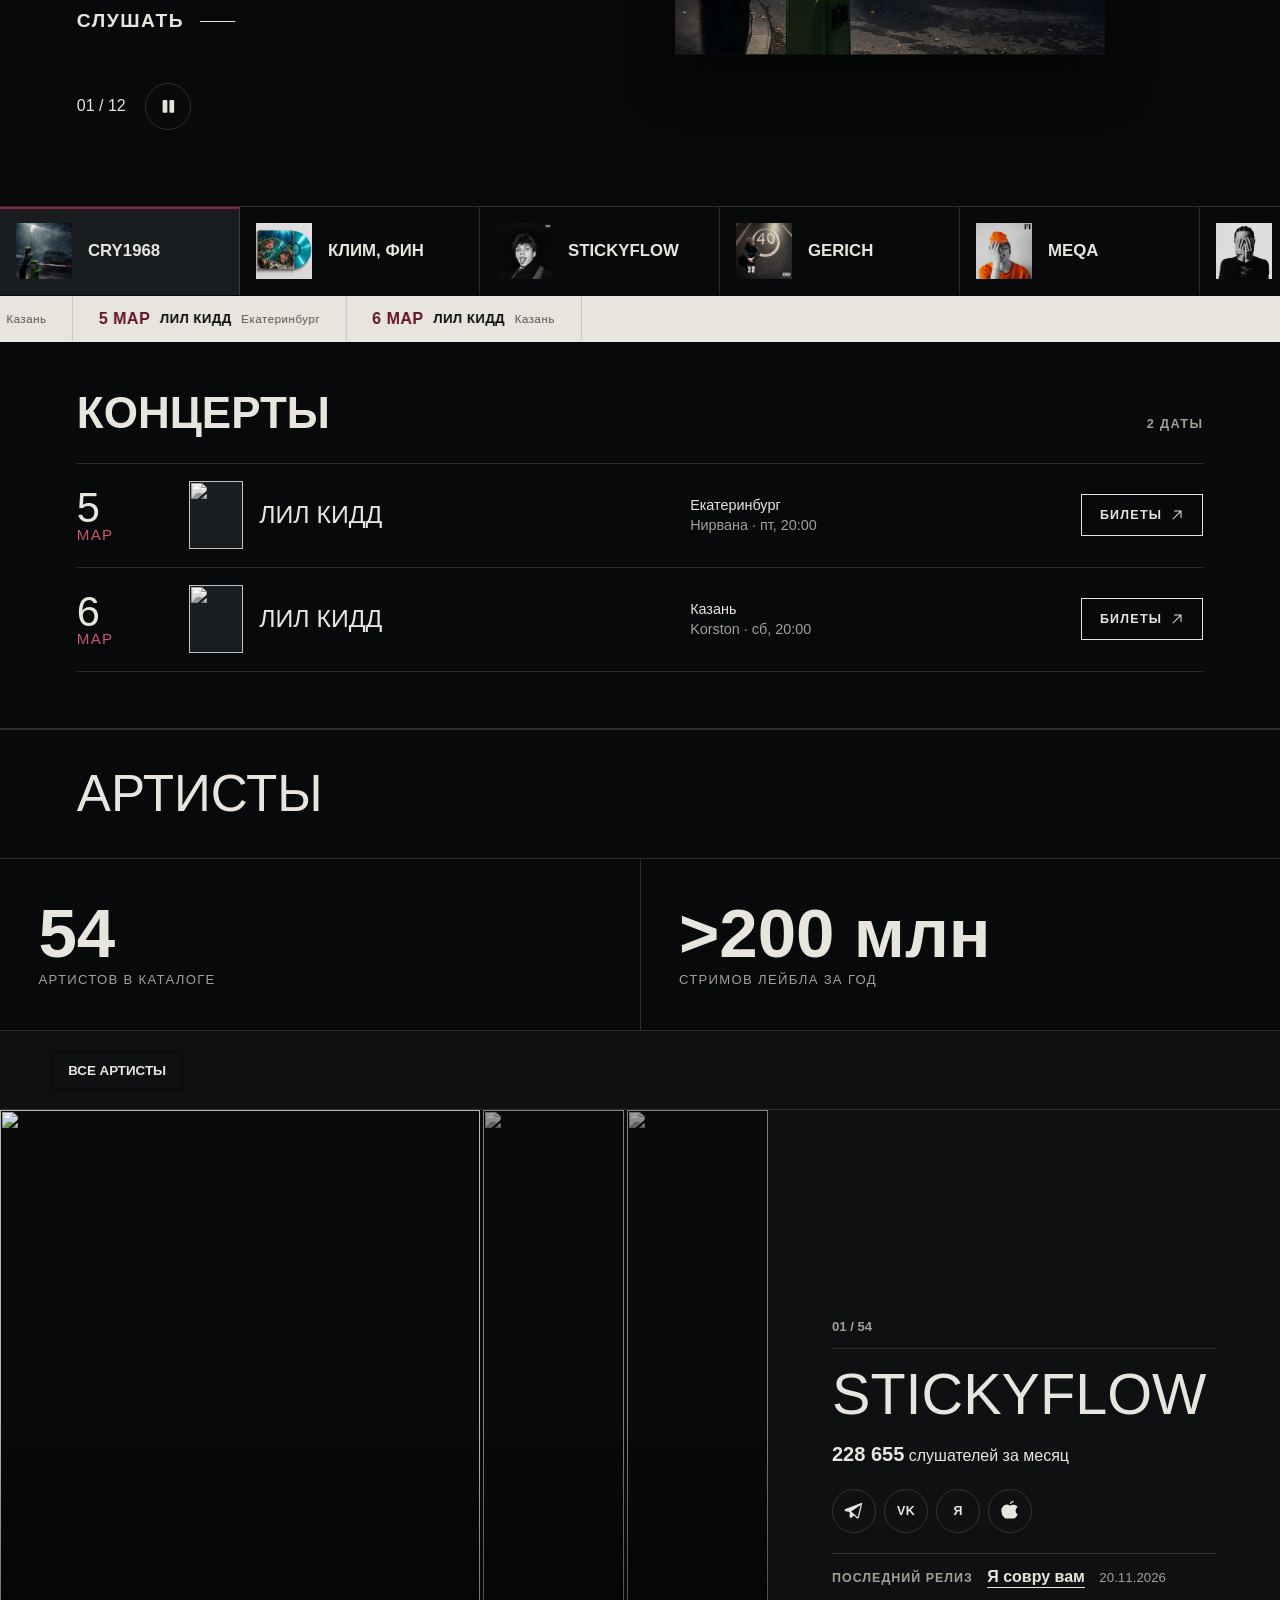
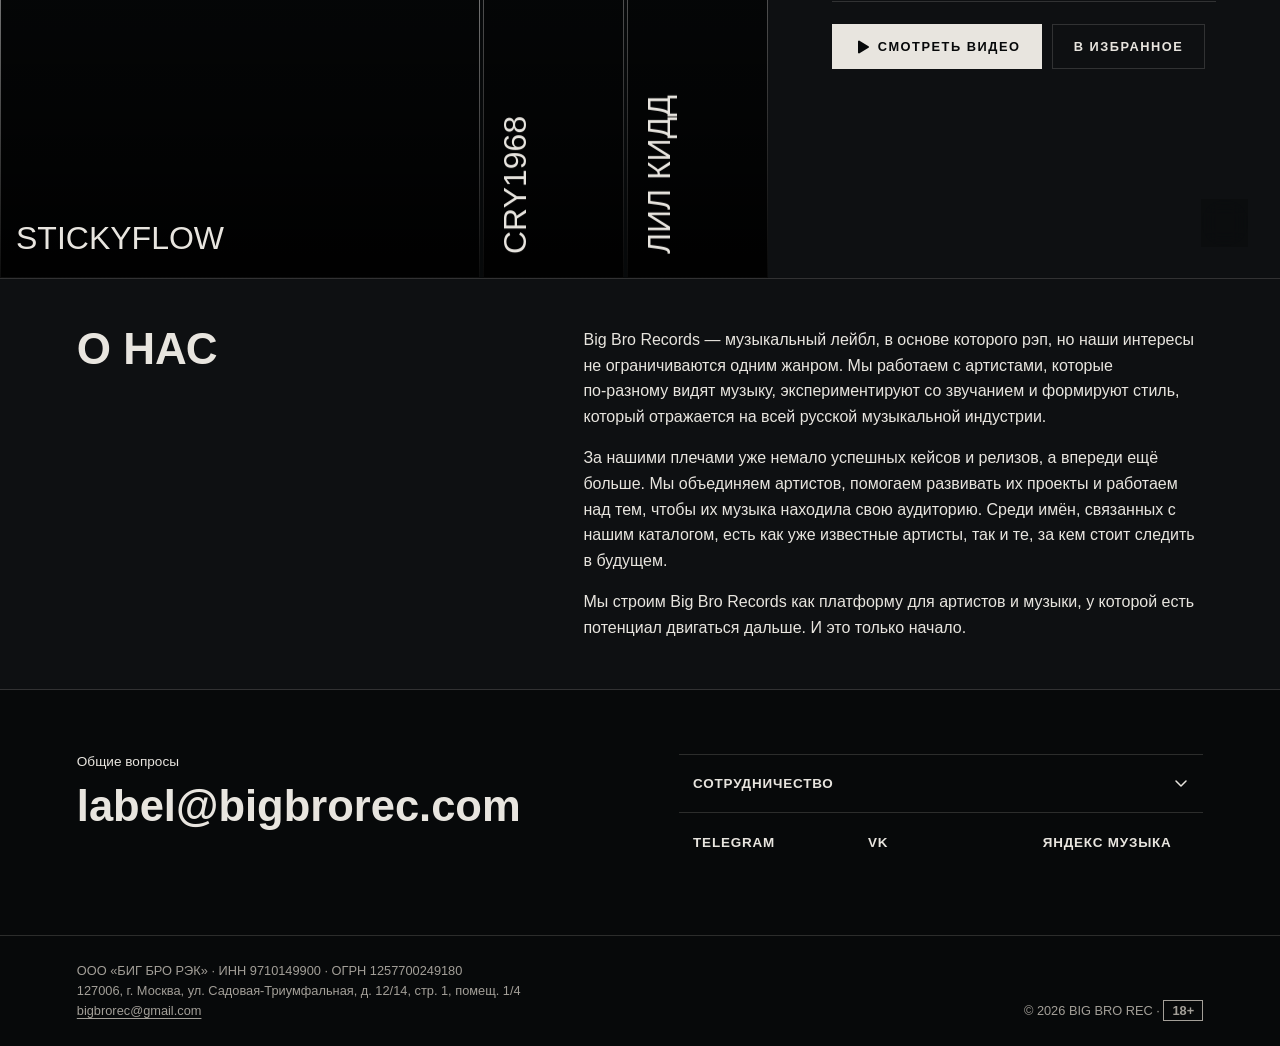
==== commit ce5d1fe4: "deploy: schedule daf058e2755ff0a2854b06b8d2b7800d738c5afd BIGBROREC/bigbrorec-site@daf058e2755ff0a28" ====
--- a/index.html
+++ b/index.html
@@ -23,7 +23,7 @@
     <link rel="preload" as="image" href="/assets/logos/1_simplified_wh.png" fetchpriority="high" />
     <link rel="preload" as="video" href="/assets/editorial/bbr-hero-film.mp4" type="video/mp4" />
     <title>BIG BRO REC — музыкальный лейбл</title>
-    <script type="module" crossorigin src="/assets/index-BuDvI_Dm.js"></script>
+    <script type="module" crossorigin src="/assets/index-BzP72I1o.js"></script>
     <link rel="stylesheet" crossorigin href="/assets/index-DLSaONQj.css">
   </head>
   <body>
